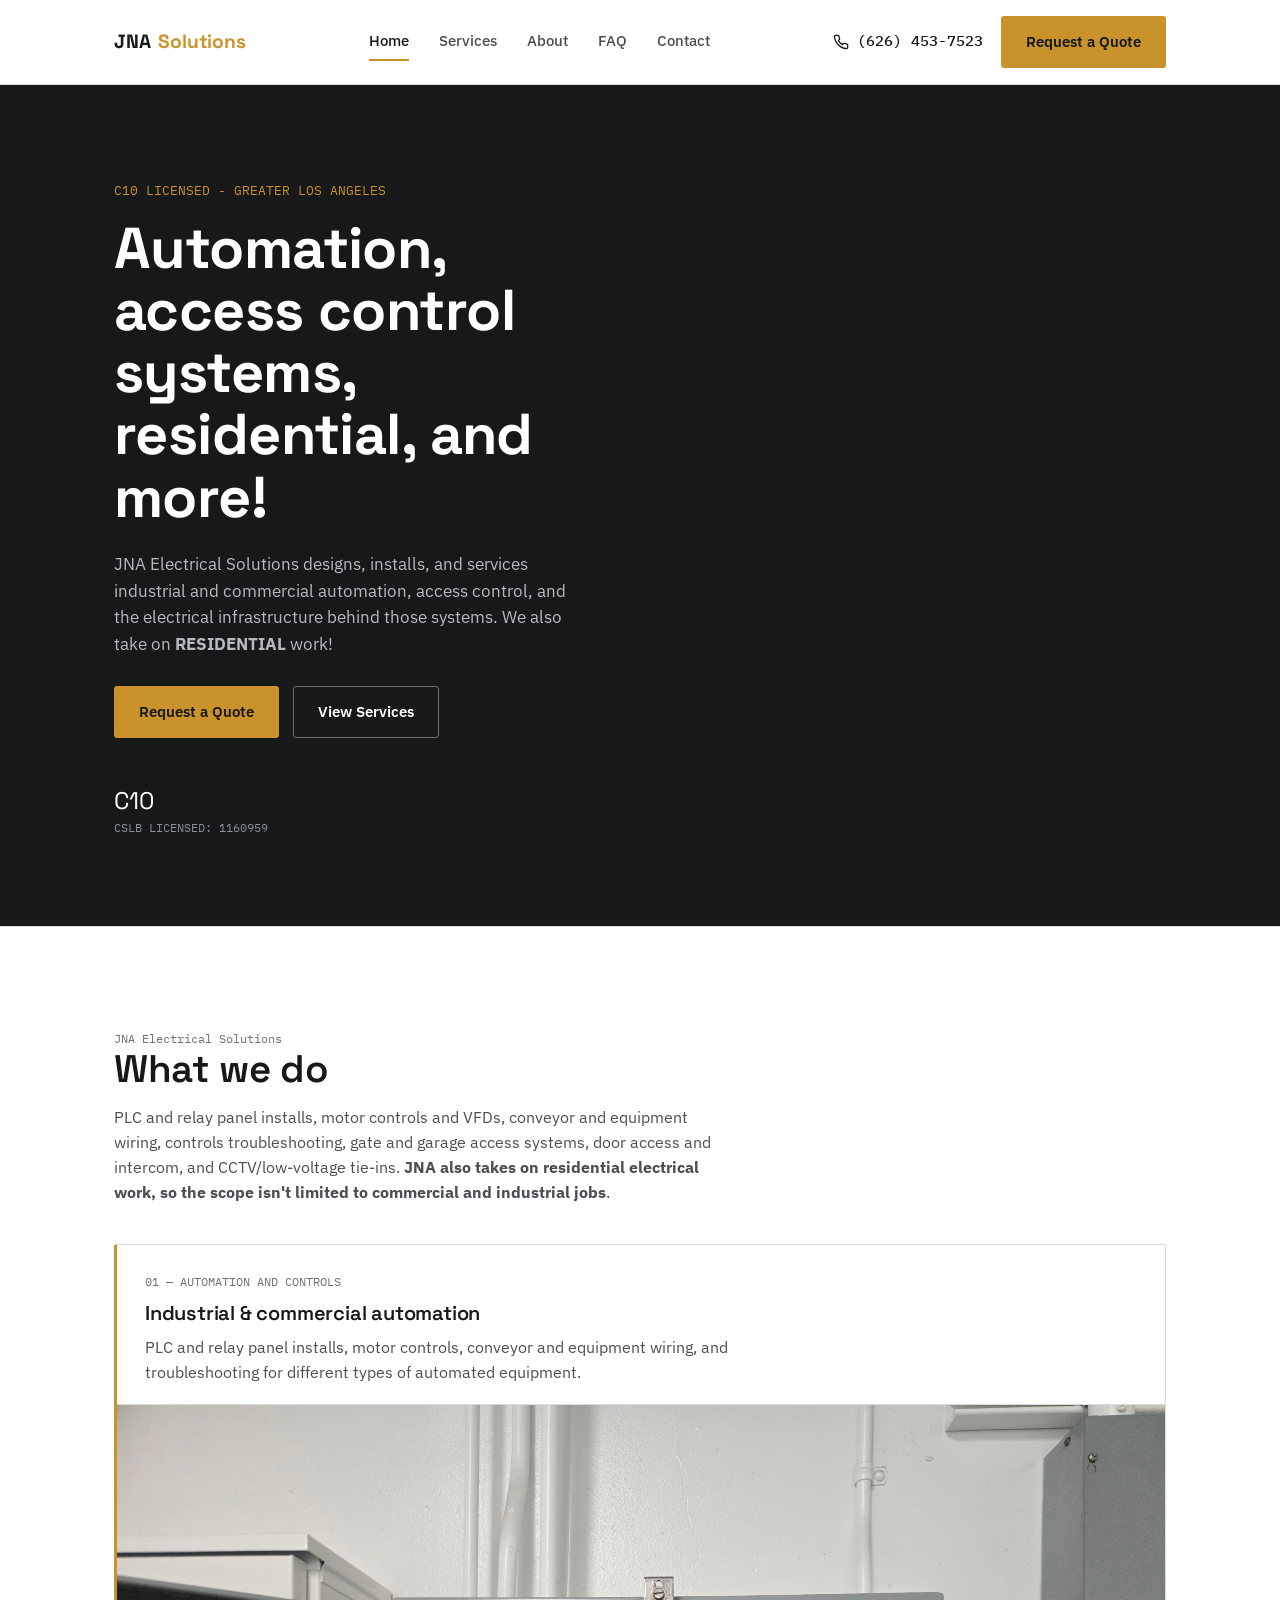
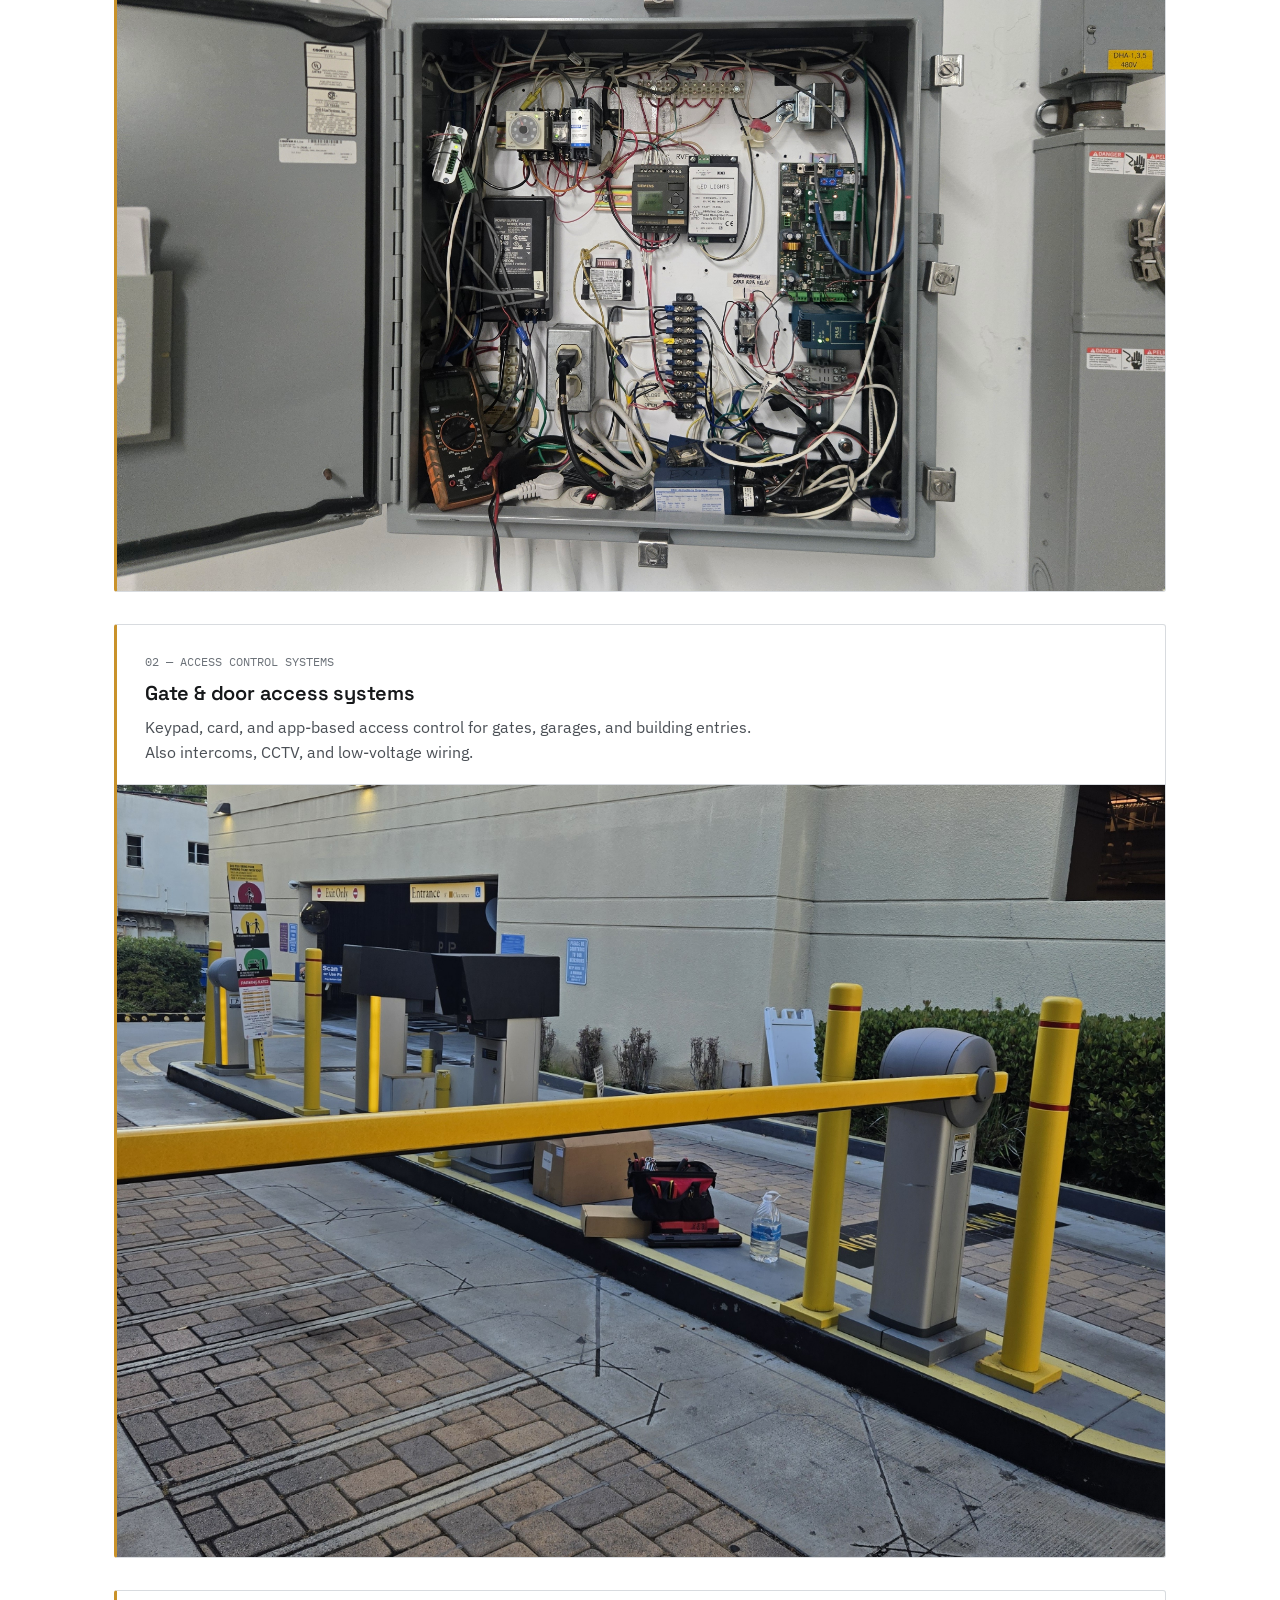
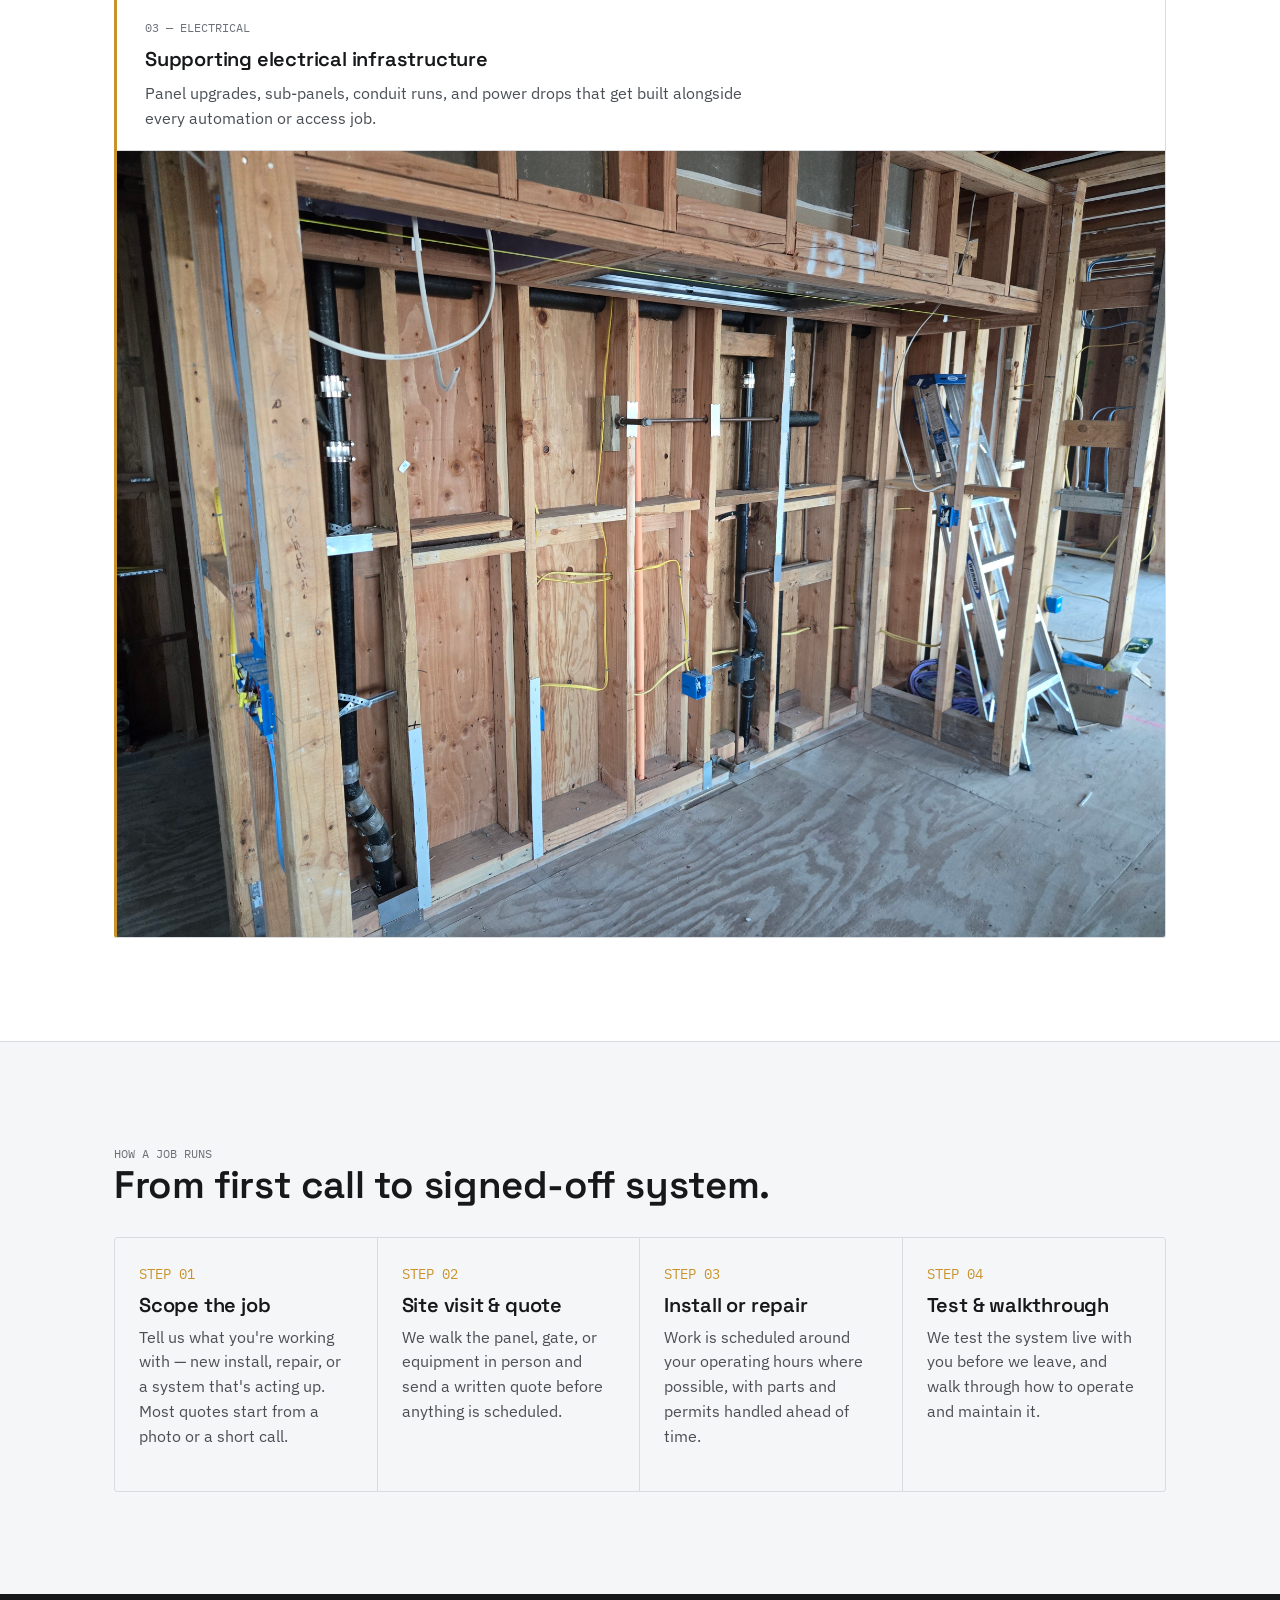
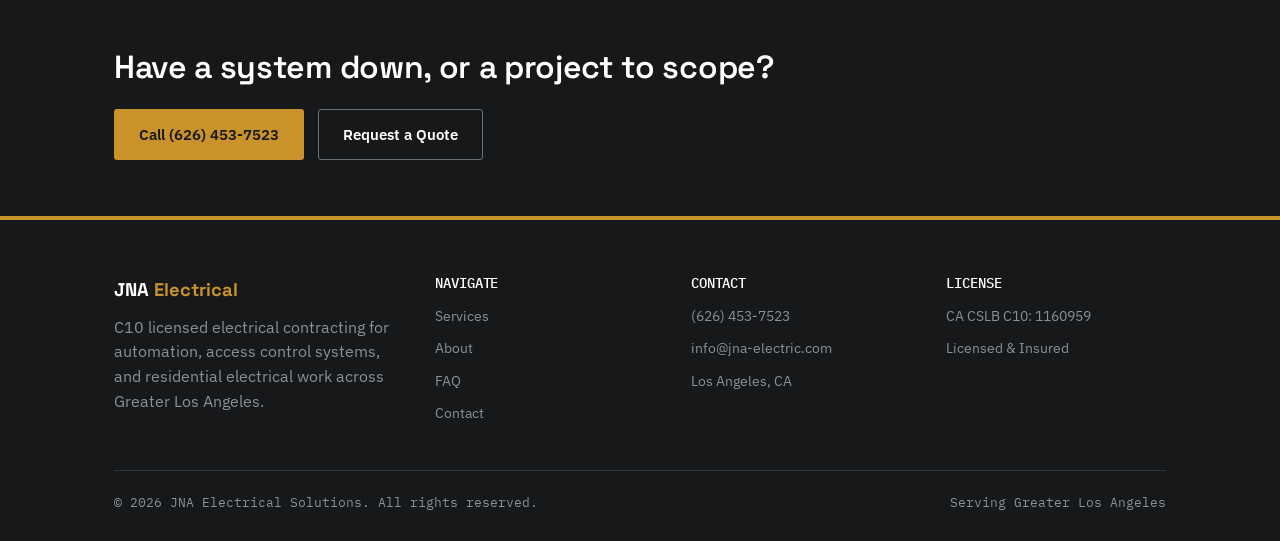
==== index.html @ 3624e0b1 "Update header and hero section text in index.html" ====
<!DOCTYPE html>
<html lang="en">
<head>
<meta charset="UTF-8">
<meta name="viewport" content="width=device-width, initial-scale=1.0">
<title>JNA Electrical Solutions | Industrial &amp; Commercial Automation, Access Control — Los Angeles</title>
<meta name="description" content="J&A Electrical Solutions designs, installs, and maintains industrial automation and access control systems across Greater Los Angeles. C10 licensed. Request a quote today.">
<link rel="preconnect" href="https://fonts.googleapis.com">
<link href="https://fonts.googleapis.com/css2?family=Space+Grotesk:wght@500;600;700&family=IBM+Plex+Sans:wght@400;500;600;700&family=IBM+Plex+Mono:wght@400;500&display=swap" rel="stylesheet">
<link rel="stylesheet" href="css/style.css">
</head>
<body>

<header class="site-header">
  <div class="header-bar">
    <a href="index.html" class="logo">JNA <span>Solutions</span></a>
    <nav class="main-nav" aria-label="Primary">
      <a href="index.html" aria-current="page">Home</a>
      <a href="services.html">Services</a>
      <a href="about.html">About</a>
      <a href="faq.html">FAQ</a>
      <a href="contact.html">Contact</a>
    </nav>
    <div class="header-actions">
      <a class="call-link" href="tel:+16264537523">
        <svg viewBox="0 0 24 24" fill="none" stroke="currentColor" stroke-width="2"><path d="M22 16.92v3a2 2 0 0 1-2.18 2 19.79 19.79 0 0 1-8.63-3.07 19.5 19.5 0 0 1-6-6 19.79 19.79 0 0 1-3.07-8.67A2 2 0 0 1 4.11 2h3a2 2 0 0 1 2 1.72c.127.96.361 1.903.7 2.81a2 2 0 0 1-.45 2.11L8.09 9.91a16 16 0 0 0 6 6l1.27-1.27a2 2 0 0 1 2.11-.45c.907.339 1.85.573 2.81.7A2 2 0 0 1 22 16.92z"/></svg>
        (626) 453-7523
      </a>
      <a href="quote.html" class="btn btn-amber">Request a Quote</a>
      <button class="nav-toggle" aria-label="Toggle menu" aria-expanded="false">
        <svg viewBox="0 0 24 24" fill="none" stroke="currentColor" stroke-width="2"><line x1="3" y1="6" x2="21" y2="6"/><line x1="3" y1="12" x2="21" y2="12"/><line x1="3" y1="18" x2="21" y2="18"/></svg>
      </button>
    </div>
  </div>
</header>

<section class="hero">
  <div class="container">
    <div>
      <div class="hero-eyebrow">C10 LICENSED - GREATER LOS ANGELES</div>
      <h1>Automation, access control systems, residential, and more!</h1>
      <p class="lead">JNA Electrical Solutions designs, installs, and services industrial and commercial automation, access control, and the electrical infrastructure behind those systems. We also take on <strong>RESIDENTIAL</strong> work!</p>
      <div class="hero-actions">
        <a href="quote.html" class="btn btn-amber">Request a Quote</a>
        <a href="services.html" class="btn btn-outline">View Services</a>
      </div>
      <div class="hero-stats">
        <div class="hero-stat">
          <div class="num">C10</div>
          <div class="label">CSLB LICENSED: 1160959</div>
        </div>
      </div>
    <!-- </div>
    <svg class="hero-diagram" viewBox="0 0 480 420" fill="none" xmlns="http://www.w3.org/2000/svg" role="img" aria-label="Schematic diagram of a relay control panel">
      <rect x="40" y="30" width="400" height="360" rx="3" stroke="#4a4f55"/>
      <rect x="70" y="60" width="130" height="90" rx="2" stroke="#c9922a"/>
      <text x="80" y="80" fill="#8a9099" font-family="IBM Plex Mono" font-size="11">RELAY PANEL</text>
      <line x1="70" y1="95" x2="200" y2="95" stroke="#4a4f55"/>
      <circle cx="90" cy="115" r="5" stroke="#8a9099"/>
      <circle cx="120" cy="115" r="5" stroke="#8a9099"/>
      <circle cx="150" cy="115" r="5" stroke="#c9922a"/>
      <circle cx="180" cy="115" r="5" stroke="#8a9099"/>
      <line x1="90" y1="120" x2="90" y2="140" stroke="#4a4f55"/>
      <line x1="120" y1="120" x2="120" y2="140" stroke="#4a4f55"/>
      <line x1="150" y1="120" x2="150" y2="140" stroke="#c9922a"/>
      <line x1="180" y1="120" x2="180" y2="140" stroke="#4a4f55"/>

      <rect x="250" y="60" width="150" height="90" rx="2" stroke="#4a4f55"/>
      <text x="260" y="80" fill="#8a9099" font-family="IBM Plex Mono" font-size="11">ACCESS CTRL</text>
      <rect x="265" y="95" width="34" height="34" rx="2" stroke="#c9922a"/>
      <line x1="282" y1="103" x2="282" y2="117" stroke="#c9922a"/>
      <line x1="274" y1="111" x2="290" y2="111" stroke="#c9922a"/>
      <line x1="310" y1="112" x2="390" y2="112" stroke="#4a4f55"/>
      <circle cx="390" cy="112" r="4" stroke="#8a9099"/>

      <line x1="150" y1="150" x2="150" y2="200" stroke="#4a4f55"/>
      <line x1="325" y1="150" x2="325" y2="200" stroke="#4a4f55"/>
      <line x1="150" y1="200" x2="325" y2="200" stroke="#4a4f55"/>
      <line x1="237" y1="200" x2="237" y2="230" stroke="#4a4f55"/>

      <rect x="150" y="230" width="175" height="120" rx="2" stroke="#4a4f55"/>
      <text x="162" y="252" fill="#8a9099" font-family="IBM Plex Mono" font-size="11">MAIN DISTRIBUTION</text>
      <line x1="162" y1="264" x2="313" y2="264" stroke="#34383d"/>
      <g stroke="#4a4f55">
        <line x1="170" y1="280" x2="170" y2="335"/>
        <line x1="197" y1="280" x2="197" y2="335"/>
        <line x1="224" y1="280" x2="224" y2="335"/>
        <line x1="251" y1="280" x2="251" y2="335"/>
        <line x1="278" y1="280" x2="278" y2="335"/>
        <line x1="305" y1="280" x2="305" y2="335"/>
      </g>
      <circle cx="170" cy="280" r="3" fill="#c9922a" stroke="none"/>
      <circle cx="224" cy="280" r="3" fill="#c9922a" stroke="none"/>
      <circle cx="278" cy="280" r="3" fill="#c9922a" stroke="none"/>
    </svg> -->
  </div>
</section>

<section class="section section-top-rule">
  <div class="container">
    <div class="eyebrow">JNA Electrical Solutions</div>
    <h2>What we do</h2>
    <p style="margin-bottom: 40px;">PLC and relay panel installs, motor controls and VFDs, conveyor and equipment wiring, controls troubleshooting, gate and garage access systems, door access and intercom, and CCTV/low-voltage tie-ins. <strong>JNA also takes on residential electrical work, so the scope isn't limited to commercial and industrial jobs</strong>.</p>
    <div class="grid grid-3-vertical">
      <div class="panel panel-terminal">
        <span class="tag">01 — AUTOMATION AND CONTROLS</span>
        <h3>Industrial &amp; commercial automation</h3>
        <p>PLC and relay panel installs, motor controls, conveyor and equipment wiring, and troubleshooting for different types of automated equipment.</p>
        <div class="panel-media">
          <img src="images/automation.jpg" alt="Relay panel installation for industrial automation">
        </div>
      </div>
      <div class="panel panel-terminal">
        <span class="tag">02 — ACCESS CONTROL SYSTEMS</span>
        <h3>Gate &amp; door access systems</h3>
        <p>Keypad, card, and app-based access control for gates, garages, and building entries. Also intercoms, CCTV, and low-voltage wiring.</p>
        <div class="panel-media">
          <img src="images/access-control.jpg" alt="Gate access control installation">
        </div>
      </div>
      <div class="panel panel-terminal">
        <span class="tag">03 — ELECTRICAL</span>
        <h3>Supporting electrical infrastructure</h3>
        <p>Panel upgrades, sub-panels, conduit runs, and power drops that get built alongside every automation or access job.</p>
        <div class="panel-media">
          <img src="images/electrical.jpg" alt="Electrical circuit and wire installation">
        </div>
      </div>
    </div>
  </div>
</section>

<section class="section section--off section-top-rule">
  <div class="container">
    <div class="eyebrow">HOW A JOB RUNS</div>
    <h2>From first call to signed-off system.</h2>
  </div>
  <div class="container" style="margin-top: 32px;">
    <div class="steps">
      <div class="step">
        <span class="step-num">STEP 01</span>
        <h3>Scope the job</h3>
        <p>Tell us what you're working with — new install, repair, or a system that's acting up. Most quotes start from a photo or a short call.</p>
      </div>
      <div class="step">
        <span class="step-num">STEP 02</span>
        <h3>Site visit &amp; quote</h3>
        <p>We walk the panel, gate, or equipment in person and send a written quote before anything is scheduled.</p>
      </div>
      <div class="step">
        <span class="step-num">STEP 03</span>
        <h3>Install or repair</h3>
        <p>Work is scheduled around your operating hours where possible, with parts and permits handled ahead of time.</p>
      </div>
      <div class="step">
        <span class="step-num">STEP 04</span>
        <h3>Test &amp; walkthrough</h3>
        <p>We test the system live with you before we leave, and walk through how to operate and maintain it.</p>
      </div>
    </div>
  </div>
</section>

<!-- <section class="section section-top-rule">
  <div class="container">
    <div class="eyebrow">FROM CLIENTS</div>
    <h2>What it's like to work with us.</h2>
    <div class="grid grid-3" style="margin-top: 32px;">
      <div class="testimonial">
        <div class="stars">★★★★★</div>
        <blockquote>Our gate motor had been dropping signal for months and two other companies couldn't find it. JNA traced it to a miswired connection in under an hour.</blockquote>
        <cite>— PROPERTY MANAGER, KOREATOWN</cite>
      </div>
      <div class="testimonial">
        <div class="stars">★★★★★</div>
        <blockquote>They rewired our relay panel during a weekend so we didn't lose a single production day. Communicated clearly the whole way through.</blockquote>
        <cite>— FACILITIES LEAD, CULVER CITY</cite>
      </div>
      <div class="testimonial">
        <div class="stars">★★★★★</div>
        <blockquote>Straightforward quote, showed up on time, left the panel labeled better than they found it. That's rarer than it should be.</blockquote>
        <cite>— GENERAL CONTRACTOR, SILVER LAKE</cite>
      </div>
    </div>
  </div>
</section> -->

<section class="cta-band">
  <div class="container">
    <h2>Have a system down, or a project to scope?</h2>
    <div class="actions">
      <a href="tel:+16264537523" class="btn btn-amber">Call (626) 453-7523</a>
      <a href="quote.html" class="btn btn-outline">Request a Quote</a>
    </div>
  </div>
</section>

<footer class="site-footer">
  <div class="container">
    <div class="footer-grid">
      <div>
        <div class="footer-logo">JNA <span>Electrical</span></div>
        <p style="color: var(--gray-400); max-width: 32ch;">C10 licensed electrical contracting for automation, access control systems, and residential electrical work across Greater Los Angeles.</p>
      </div>
      <div>
        <h4>NAVIGATE</h4>
        <ul>
          <li><a href="services.html">Services</a></li>
          <li><a href="about.html">About</a></li>
          <li><a href="faq.html">FAQ</a></li>
          <li><a href="contact.html">Contact</a></li>
        </ul>
      </div>
      <div>
        <h4>CONTACT</h4>
        <ul>
          <li><a href="tel:+16264537523">(626) 453-7523</a></li>
          <li><a href="mailto:info@jna-electric.com">info@jna-electric.com</a></li>
          <li>Los Angeles, CA</li>
        </ul>
      </div>
      <div>
        <h4>LICENSE</h4>
        <ul>
          <li>CA CSLB C10: 1160959</li>
          <li>Licensed &amp; Insured</li>
        </ul>
      </div>
    </div>
    <div class="footer-bottom">
      <span>© 2026 JNA Electrical Solutions. All rights reserved.</span>
      <span>Serving Greater Los Angeles</span>
    </div>
  </div>
</footer>

<div class="mobile-call-bar">
  <a class="call" href="tel:+16264537523">Call Now</a>
  <a class="quote" href="quote.html">Request Quote</a>
</div>

<script src="js/main.js"></script>
</body>
</html>
---- css/style.css ----
/* ============================================================
   J&A Electrical Solutions — Design System
   Concept: "Built like a schematic" — the visual language borrows
   from panel schedules and wiring diagrams: hairline connector
   rules, terminal-style markers, sharp engineered corners.
   Palette is near-monochrome (near-black / charcoal / grays / white)
   with a single restrained amber used only for action + emphasis.
   ============================================================ */

:root {
  /* Color */
  --near-black: #16181a;
  --charcoal: #24272b;
  --gray-800: #34383d;
  --gray-700: #4a4f55;
  --gray-500: #6b7178;
  --gray-400: #8a9099;
  --gray-300: #b6bac0;
  --gray-200: #d8dbdf;
  --gray-100: #eceef0;
  --off-white: #f5f6f7;
  --white: #ffffff;
  --amber: #c9922a;
  --amber-dark: #a97a20;
  --amber-tint: #f4e8d4;

  /* Type */
  --font-head: "Space Grotesk", "Arial Narrow", sans-serif;
  --font-body: "IBM Plex Sans", -apple-system, "Segoe UI", sans-serif;
  --font-mono: "IBM Plex Mono", ui-monospace, monospace;

  /* Layout */
  --max-w: 1180px;
  --gutter: clamp(20px, 5vw, 64px);
  --radius: 3px;
  --border: 1px solid var(--gray-200);
  --border-dark: 1px solid var(--gray-700);
}

* { box-sizing: border-box; }
html { scroll-behavior: smooth; }

body {
  margin: 0;
  font-family: var(--font-body);
  color: var(--near-black);
  background: var(--white);
  line-height: 1.55;
  -webkit-font-smoothing: antialiased;
}

h1, h2, h3, h4 {
  font-family: var(--font-head);
  font-weight: 600;
  line-height: 1.08;
  margin: 0 0 0.4em;
  letter-spacing: -0.01em;
}

h1 { font-size: clamp(2.3rem, 4.6vw, 3.6rem); font-weight: 700; }
h2 { font-size: clamp(1.7rem, 3vw, 2.4rem); }
h3 { font-size: 1.25rem; }

p { margin: 0 0 1em; color: var(--gray-700); max-width: 62ch; }

a { color: inherit; text-decoration: none; }

.container {
  max-width: var(--max-w);
  margin: 0 auto;
  padding: 0 var(--gutter);
}

img, svg { max-width: 100%; display: block; }

:focus-visible {
  outline: 2px solid var(--amber);
  outline-offset: 2px;
}

@media (prefers-reduced-motion: reduce) {
  * { animation: none !important; transition: none !important; }
  html { scroll-behavior: auto; }
}

/* ---------- Utility ---------- */
.eyebrow {
  font-family: var(--font-mono);
  font-size: 0.78rem;
  color: var(--gray-500);
}

.section {
  padding: clamp(56px, 8vw, 104px) 0;
}
.section--dark {
  background: var(--near-black);
  color: var(--gray-200);
}
.section--dark h2, .section--dark h3 { color: var(--white); }
.section--dark p { color: var(--gray-300); }
.section--off {
  background: var(--off-white);
}
.section-top-rule {
  border-top: var(--border);
}
.section--dark.section-top-rule { border-top: var(--border-dark); }

.grid {
  display: grid;
  gap: 32px;
}
.grid-2 { grid-template-columns: repeat(2, 1fr); }
.grid-3 { grid-template-columns: repeat(3, 1fr); }
.grid-3-Vertical { grid-template-columns: repeat(1, 3fr); }
.grid-4 { grid-template-columns: repeat(4, 1fr); }
@media (max-width: 900px) {
  .grid-2, .grid-3, .grid-4 { grid-template-columns: 1fr; }
}

.panel {
  overflow: hidden; /* add this so the image respects the rounded corners */
}

.panel-media {
  margin: 20px -28px -28px; /* pulls image out to the card's edges */
}
.panel-media img {
  width: 100%;
  height: 95%;
  object-fit: cover;
  display: block;
  border-top: var(--border);
}

/* ---------- Buttons ---------- */
.btn {
  display: inline-flex;
  align-items: center;
  gap: 8px;
  font-family: var(--font-body);
  font-weight: 600;
  font-size: 0.95rem;
  padding: 13px 24px;
  border-radius: var(--radius);
  border: 1px solid transparent;
  cursor: pointer;
  transition: background-color 0.15s ease, border-color 0.15s ease, color 0.15s ease;
}
.btn-amber {
  background: var(--amber);
  color: var(--near-black);
}
.btn-amber:hover { background: var(--amber-dark); }
.btn-outline {
  background: transparent;
  border-color: var(--gray-400);
  color: var(--near-black);
}
.btn-outline:hover { border-color: var(--near-black); }
.section--dark .btn-outline,
.hero .btn-outline,
.cta-band .btn-outline {
  border-color: var(--gray-500);
  color: var(--white);
}
.section--dark .btn-outline:hover,
.hero .btn-outline:hover,
.cta-band .btn-outline:hover { border-color: var(--white); }
.btn-block { width: 100%; justify-content: center; }

/* ---------- Header ---------- */
.site-header {
  position: sticky;
  top: 0;
  z-index: 40;
  background: var(--white);
  border-bottom: var(--border);
}
.header-bar {
  display: flex;
  align-items: center;
  justify-content: space-between;
  padding: 16px var(--gutter);
  max-width: var(--max-w);
  margin: 0 auto;
  gap: 24px;
}
.logo {
  font-family: var(--font-head);
  font-weight: 700;
  font-size: 1.2rem;
  letter-spacing: -0.01em;
  display: flex;
  align-items: baseline;
  gap: 8px;
  white-space: nowrap;
}
.logo span {
  color: var(--amber);
}
.main-nav {
  display: flex;
  align-items: center;
  gap: 30px;
}
.main-nav a {
  font-size: 0.95rem;
  font-weight: 500;
  color: var(--gray-700);
  padding: 6px 0;
  border-bottom: 2px solid transparent;
}
.main-nav a:hover, .main-nav a[aria-current="page"] {
  color: var(--near-black);
  border-bottom-color: var(--amber);
}
.header-actions {
  display: flex;
  align-items: center;
  gap: 18px;
}
.call-link {
  display: flex;
  align-items: center;
  gap: 8px;
  font-family: var(--font-mono);
  font-size: 0.92rem;
  font-weight: 500;
  color: var(--near-black);
}
.call-link svg { width: 16px; height: 16px; flex-shrink: 0; }
.nav-toggle {
  display: none;
  background: none;
  border: 1px solid var(--gray-300);
  border-radius: var(--radius);
  padding: 8px 10px;
  cursor: pointer;
}
.nav-toggle svg { width: 20px; height: 20px; }

@media (max-width: 860px) {
  .main-nav {
    position: fixed;
    inset: 65px 0 0 0;
    background: var(--white);
    flex-direction: column;
    align-items: flex-start;
    padding: 24px var(--gutter);
    gap: 4px;
    transform: translateY(-8px);
    opacity: 0;
    pointer-events: none;
    transition: opacity 0.15s ease, transform 0.15s ease;
    border-top: var(--border);
  }
  .main-nav.is-open {
    opacity: 1;
    transform: translateY(0);
    pointer-events: auto;
  }
  .main-nav a { width: 100%; padding: 12px 0; border-bottom: 1px solid var(--gray-100); }
  .nav-toggle { display: inline-flex; }
  /* Header call link + quote button are redundant with the sticky mobile
     call bar, and crowd the header at narrow widths — hide in favor of it. */
  .header-actions .call-link,
  .header-actions .btn-amber { display: none; }
}

/* ---------- Hero ---------- */
.hero {
  padding: clamp(48px, 8vw, 96px) 0 clamp(56px, 7vw, 88px);
  background: var(--near-black);
  color: var(--white);
  overflow: hidden;
}
.hero .container {
  display: grid;
  grid-template-columns: 1.05fr 0.95fr;
  gap: 48px;
  align-items: center;
}
@media (max-width: 900px) {
  .hero .container { grid-template-columns: 1fr; }
}
.hero-eyebrow {
  font-family: var(--font-mono);
  color: var(--amber);
  font-size: 0.82rem;
  margin-bottom: 16px;
}
.hero h1 { color: var(--white); }
.hero p.lead {
  color: var(--gray-300);
  font-size: 1.08rem;
  max-width: 46ch;
}
.hero-actions {
  display: flex;
  gap: 14px;
  flex-wrap: wrap;
  margin-top: 28px;
}
.hero-stats {
  display: flex;
  gap: 28px;
  margin-top: 44px;
  flex-wrap: wrap;
}
.hero-stat .num {
  font-family: var(--font-head);
  font-size: 1.5rem;
  color: var(--white);
}
.hero-stat .label {
  font-family: var(--font-mono);
  font-size: 0.76rem;
  color: var(--gray-400);
}
.hero-diagram { width: 100%; height: auto; }

/* ---------- Panels / cards (sharp, hairline, no shadow) ---------- */
.panel {
  border: var(--border);
  border-radius: var(--radius);
  padding: 28px;
  background: var(--white);
}
.panel-terminal {
  border-left: 3px solid var(--amber);
}
.section--dark .panel {
  border-color: var(--gray-700);
  background: var(--charcoal);
}
.panel h3 { margin-bottom: 10px; }
.panel .tag {
  font-family: var(--font-mono);
  font-size: 0.72rem;
  color: var(--gray-500);
  display: block;
  margin-bottom: 12px;
}

/* ---------- Breadcrumb / page header for interior pages ---------- */
.page-head {
  background: var(--off-white);
  border-bottom: var(--border);
  padding: 44px 0;
}
.page-head .eyebrow { margin-bottom: 10px; }
.page-head p { max-width: 60ch; }

/* ---------- Process / steps (legitimate sequence use of numbering) ---------- */
.steps {
  display: grid;
  grid-template-columns: repeat(4, 1fr);
  gap: 0;
  border: var(--border);
  border-radius: var(--radius);
  overflow: hidden;
}
.step {
  padding: 26px 24px;
  border-right: var(--border);
}
.step:last-child { border-right: none; }
.step .step-num {
  font-family: var(--font-mono);
  color: var(--amber);
  font-size: 0.85rem;
  display: block;
  margin-bottom: 10px;
}
@media (max-width: 900px) {
  .steps { grid-template-columns: 1fr; }
  .step { border-right: none; border-bottom: var(--border); }
  .step:last-child { border-bottom: none; }
}

/* ---------- Testimonials ---------- */
.testimonial {
  border: var(--border);
  border-radius: var(--radius);
  padding: 26px;
  background: var(--white);
  display: flex;
  flex-direction: column;
  height: 100%;
}
.testimonial blockquote {
  margin: 0 0 18px;
  font-size: 1.02rem;
  color: var(--near-black);
}
.testimonial cite {
  font-style: normal;
  font-family: var(--font-mono);
  font-size: 0.8rem;
  color: var(--gray-500);
  margin-top: auto;
}
.stars { color: var(--amber); letter-spacing: 2px; margin-bottom: 12px; font-size: 0.9rem; }

/* ---------- Form ---------- */
.form-panel {
  border: var(--border);
  border-radius: var(--radius);
  padding: clamp(24px, 4vw, 40px);
  background: var(--off-white);
}
.form-row {
  display: grid;
  grid-template-columns: 1fr 1fr;
  gap: 18px;
}
@media (max-width: 640px) {
  .form-row { grid-template-columns: 1fr; }
}
.field { margin-bottom: 18px; }
.field label {
  display: block;
  font-size: 0.85rem;
  font-weight: 600;
  margin-bottom: 6px;
  color: var(--near-black);
}
.field .hint {
  font-family: var(--font-mono);
  font-size: 0.72rem;
  color: var(--gray-500);
  margin-top: 4px;
}
.field input,
.field select,
.field textarea {
  width: 100%;
  font-family: var(--font-body);
  font-size: 0.95rem;
  padding: 11px 12px;
  border: 1px solid var(--gray-300);
  border-radius: var(--radius);
  background: var(--white);
  color: var(--near-black);
}
.field input:focus,
.field select:focus,
.field textarea:focus {
  border-color: var(--amber);
  outline: none;
  box-shadow: 0 0 0 3px var(--amber-tint);
}
fieldset {
  border: 1px solid var(--gray-300);
  border-radius: var(--radius);
  padding: 14px 16px 6px;
  margin: 0 0 18px;
}
fieldset legend {
  font-size: 0.85rem;
  font-weight: 600;
  padding: 0 6px;
}
.radio-row { display: flex; gap: 20px; flex-wrap: wrap; padding-bottom: 10px; }
.radio-row label {
  display: flex;
  align-items: center;
  gap: 7px;
  font-size: 0.9rem;
  font-weight: 400;
  color: var(--gray-700);
}
.radio-row input { width: auto; }
.urgency-note {
  display: none;
  margin-top: -6px;
  margin-bottom: 18px;
  padding: 10px 14px;
  border-left: 3px solid var(--amber);
  background: var(--amber-tint);
  font-size: 0.85rem;
  color: var(--gray-800);
}
.urgency-note.is-visible { display: block; }
.form-success {
  display: none;
  border: 1px solid var(--amber);
  background: var(--amber-tint);
  border-radius: var(--radius);
  padding: 22px;
  text-align: left;
}
.form-success.is-visible { display: block; }
.form-success h3 { margin-bottom: 6px; }

/* ---------- Map / service area ---------- */
.map-frame {
  border: var(--border);
  border-radius: var(--radius);
  overflow: hidden;
  height: 100%;
  min-height: 360px;
}
.map-frame iframe { width: 100%; height: 100%; min-height: 360px; border: 0; display: block; }
.area-list {
  columns: 2;
  column-gap: 24px;
  font-family: var(--font-mono);
  font-size: 0.86rem;
  color: var(--gray-600, var(--gray-700));
}
.area-list li { margin-bottom: 8px; break-inside: avoid; }

/* ---------- FAQ accordion ---------- */
.faq-item {
  border-bottom: var(--border);
}
.faq-item summary {
  cursor: pointer;
  list-style: none;
  padding: 20px 0;
  font-family: var(--font-head);
  font-weight: 600;
  font-size: 1.05rem;
  display: flex;
  justify-content: space-between;
  align-items: center;
  gap: 16px;
}
.faq-item summary::-webkit-details-marker { display: none; }
.faq-item summary .icon {
  flex-shrink: 0;
  width: 22px;
  height: 22px;
  border: 1px solid var(--gray-400);
  border-radius: 50%;
  display: flex;
  align-items: center;
  justify-content: center;
  font-family: var(--font-mono);
  font-size: 1rem;
  color: var(--gray-600, var(--gray-700));
}
.faq-item[open] summary .icon { background: var(--amber); border-color: var(--amber); color: var(--near-black); }
.faq-item[open] summary .icon::before { content: "\2212"; }
.faq-item summary .icon::before { content: "\002B"; }
.faq-item p { padding-bottom: 20px; }

/* ---------- CTA band ---------- */
.cta-band {
  background: var(--near-black);
  color: var(--white);
  padding: 56px 0;
}
.cta-band .container {
  display: flex;
  justify-content: space-between;
  align-items: center;
  gap: 24px;
  flex-wrap: wrap;
}
.cta-band h2 { margin: 0; color: var(--white); font-size: clamp(1.5rem, 3vw, 2rem); }
.cta-band .actions { display: flex; gap: 14px; flex-wrap: wrap; }

/* ---------- Footer ---------- */
.site-footer {
  background: var(--near-black);
  color: var(--gray-400);
  padding: 56px 0 28px;
  border-top: 4px solid var(--amber);
}
.footer-grid {
  display: grid;
  grid-template-columns: 1.3fr 1fr 1fr 1fr;
  gap: 36px;
  padding-bottom: 36px;
  border-bottom: 1px solid var(--gray-800);
}
@media (max-width: 800px) {
  .footer-grid { grid-template-columns: 1fr 1fr; }
}
.footer-grid h4 {
  color: var(--white);
  font-size: 0.85rem;
  font-family: var(--font-mono);
  font-weight: 500;
  margin-bottom: 14px;
}
.footer-grid ul { list-style: none; margin: 0; padding: 0; }
.footer-grid li { margin-bottom: 10px; font-size: 0.9rem; }
.footer-grid a:hover { color: var(--white); }
.footer-logo {
  font-family: var(--font-head);
  font-weight: 700;
  color: var(--white);
  font-size: 1.15rem;
  margin-bottom: 10px;
}
.footer-logo span { color: var(--amber); }
.footer-bottom {
  padding-top: 22px;
  display: flex;
  justify-content: space-between;
  flex-wrap: wrap;
  gap: 10px;
  font-size: 0.8rem;
  font-family: var(--font-mono);
}

/* ---------- Click-to-call sticky mobile bar ---------- */
.mobile-call-bar {
  display: none;
}
@media (max-width: 640px) {
  .mobile-call-bar {
    display: flex;
    position: fixed;
    bottom: 0; left: 0; right: 0;
    z-index: 50;
    background: var(--near-black);
    border-top: 1px solid var(--gray-700);
  }
  .mobile-call-bar a {
    flex: 1;
    text-align: center;
    padding: 14px 10px;
    font-weight: 600;
    font-size: 0.92rem;
    display: flex;
    align-items: center;
    justify-content: center;
    gap: 8px;
  }
  .mobile-call-bar a.call { color: var(--near-black); background: var(--amber); }
  .mobile-call-bar a.quote { color: var(--white); border-left: 1px solid var(--gray-700); }
  body { padding-bottom: 58px; }
}

/* ---------- Misc content pages ---------- */
.split { display: grid; grid-template-columns: 1fr 1fr; gap: 56px; align-items: center; }
@media (max-width: 900px) { .split { grid-template-columns: 1fr; } }
.kicker-rule {
  border: none;
  border-top: var(--border);
  margin: 0 0 40px;
}
.badge-row { display: flex; gap: 12px; flex-wrap: wrap; margin-top: 20px; }
.badge {
  font-family: var(--font-mono);
  font-size: 0.76rem;
  border: 1px solid var(--gray-300);
  border-radius: var(--radius);
  padding: 6px 10px;
  color: var(--gray-700);
}
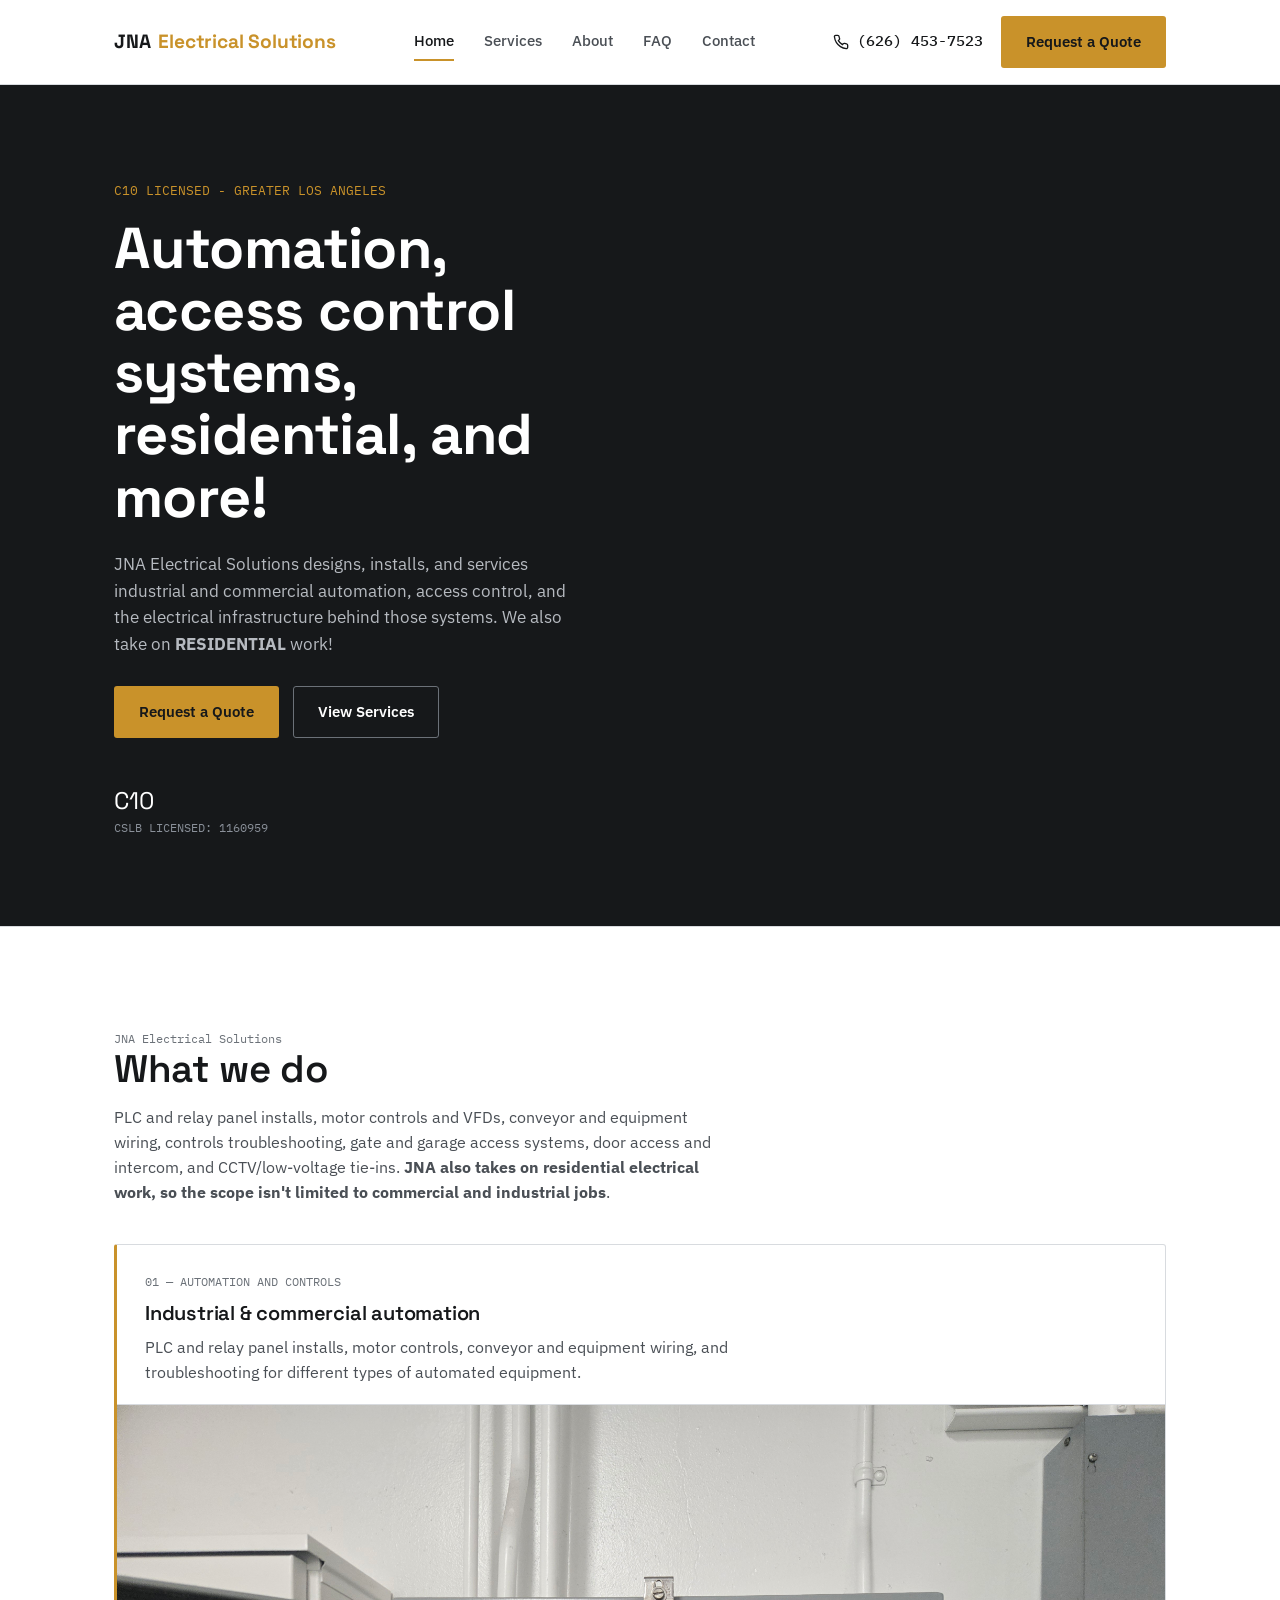
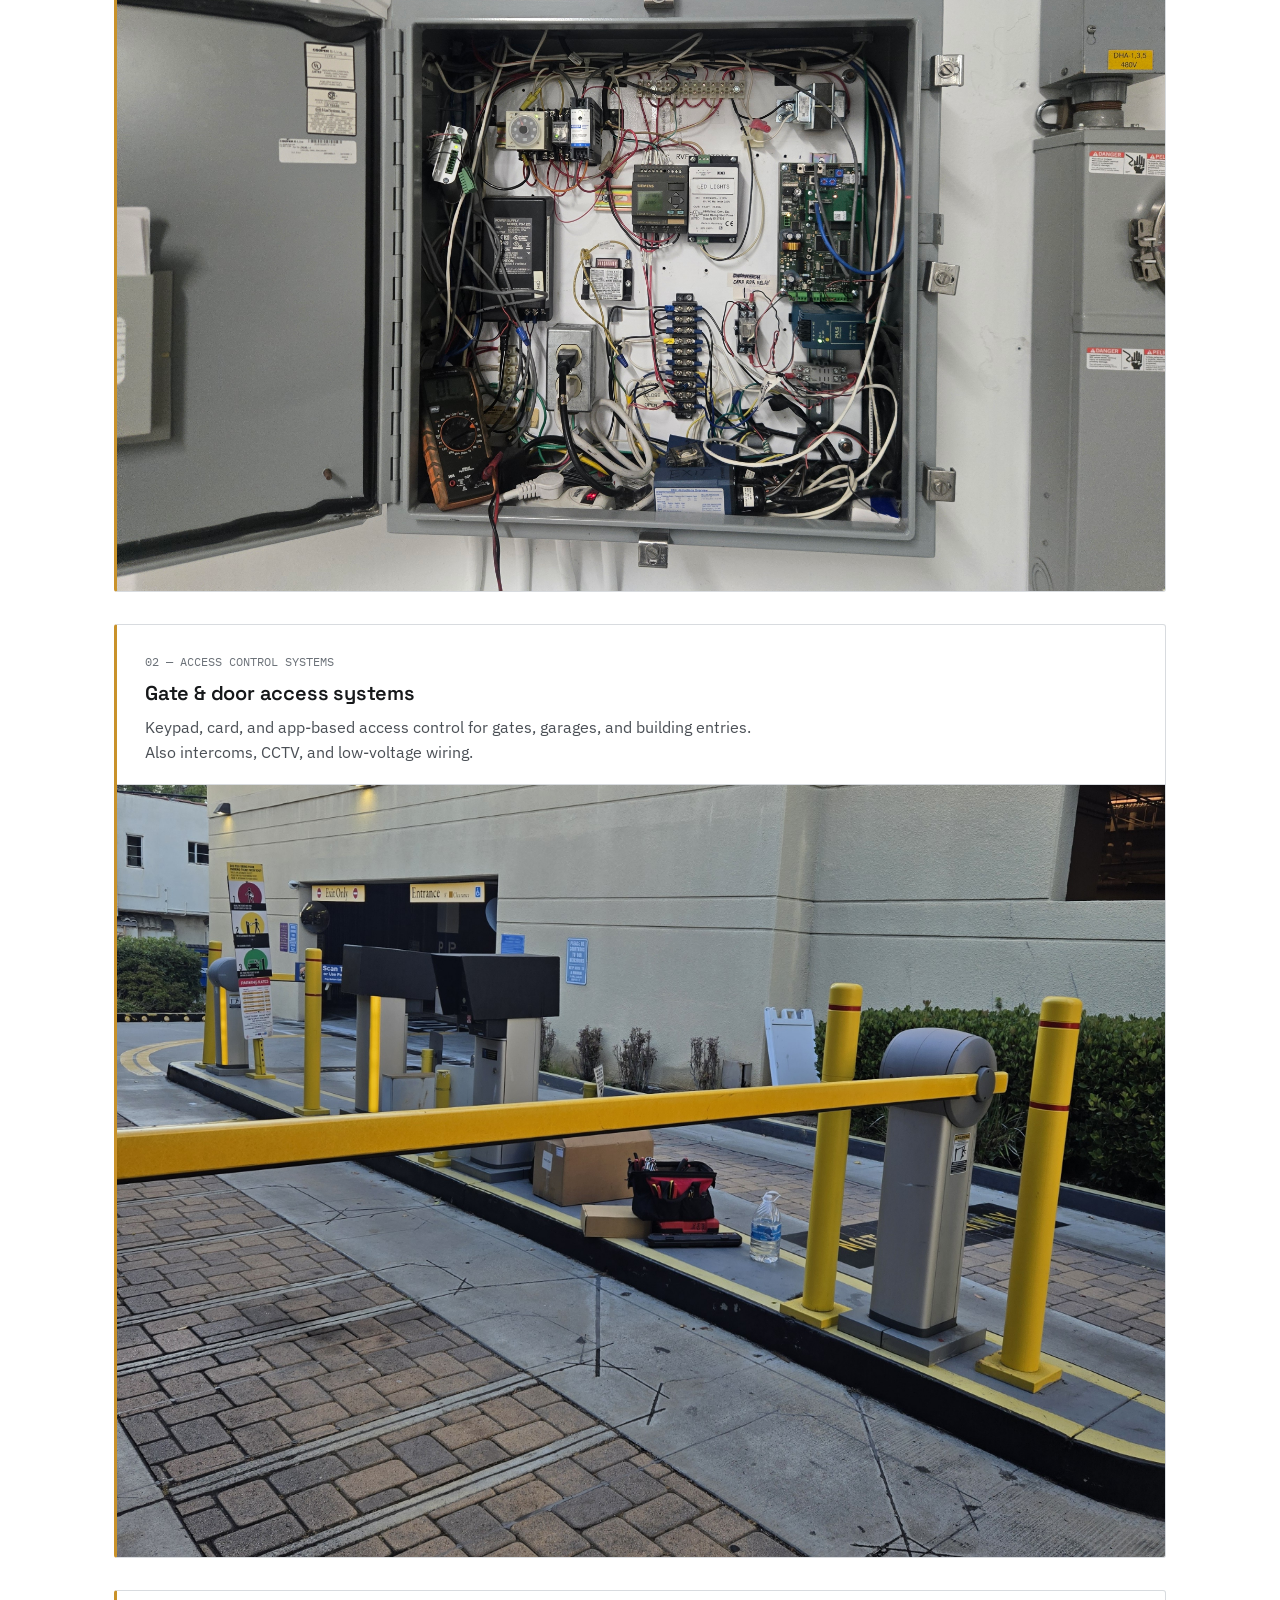
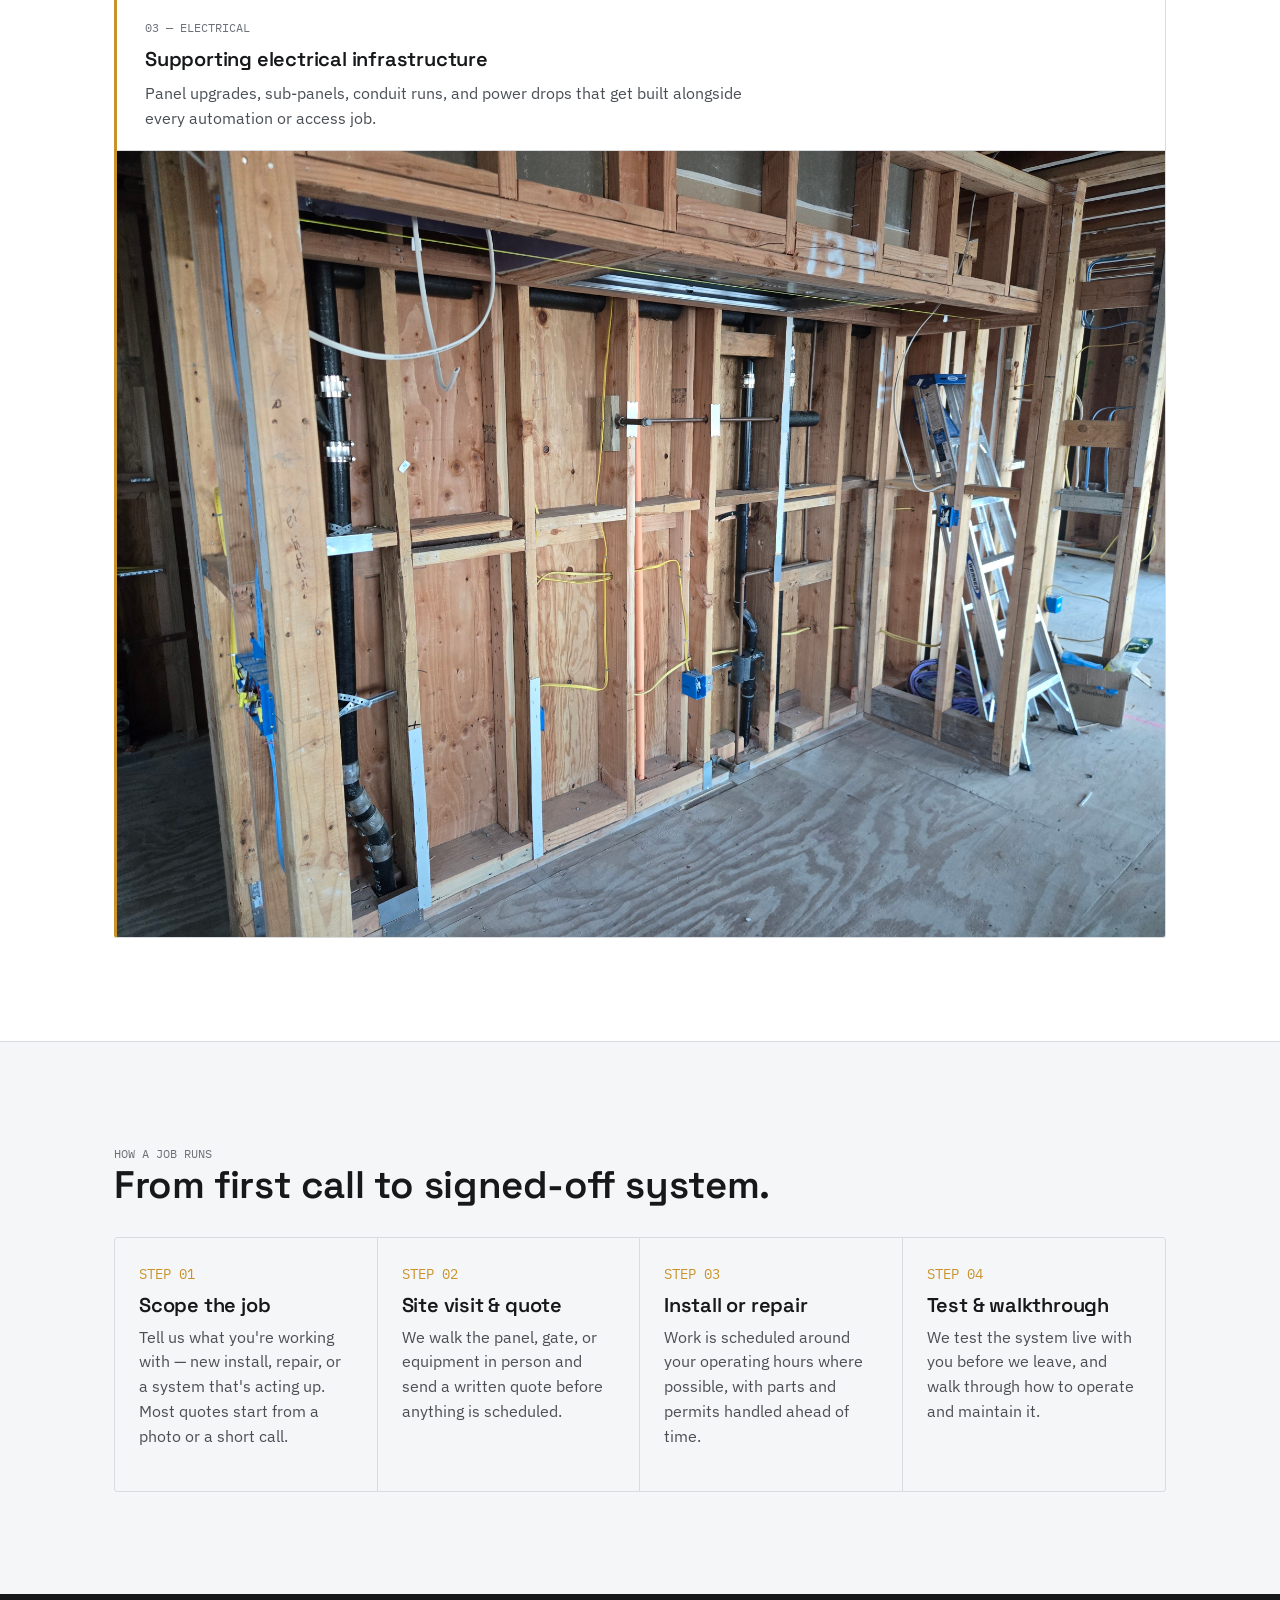
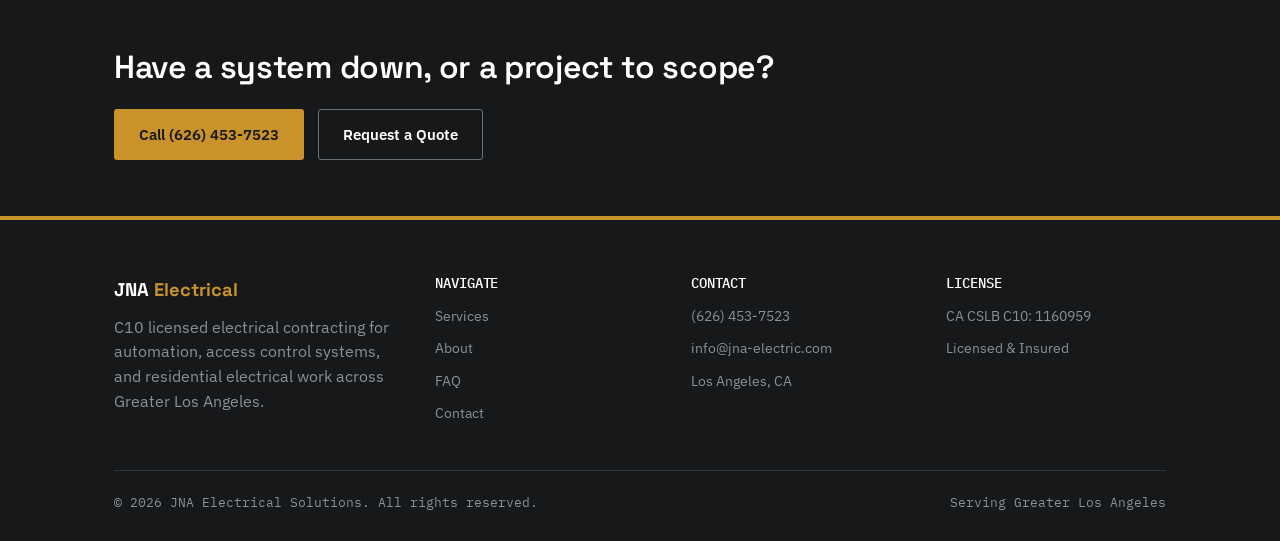
==== commit 701c430b: "Update company name in index.html" ====
--- a/index.html
+++ b/index.html
@@ -4,7 +4,7 @@
 <meta charset="UTF-8">
 <meta name="viewport" content="width=device-width, initial-scale=1.0">
 <title>JNA Electrical Solutions | Industrial &amp; Commercial Automation, Access Control — Los Angeles</title>
-<meta name="description" content="J&A Electrical Solutions designs, installs, and maintains industrial automation and access control systems across Greater Los Angeles. C10 licensed. Request a quote today.">
+<meta name="description" content="JNA Electrical Solutions designs, installs, and maintains industrial automation and access control systems across Greater Los Angeles. C10 licensed. Request a quote today.">
 <link rel="preconnect" href="https://fonts.googleapis.com">
 <link href="https://fonts.googleapis.com/css2?family=Space+Grotesk:wght@500;600;700&family=IBM+Plex+Sans:wght@400;500;600;700&family=IBM+Plex+Mono:wght@400;500&display=swap" rel="stylesheet">
 <link rel="stylesheet" href="css/style.css">
@@ -13,7 +13,7 @@
 
 <header class="site-header">
   <div class="header-bar">
-    <a href="index.html" class="logo">JNA <span>Solutions</span></a>
+    <a href="index.html" class="logo">JNA <span>Electrical Solutions</span></a>
     <nav class="main-nav" aria-label="Primary">
       <a href="index.html" aria-current="page">Home</a>
       <a href="services.html">Services</a>
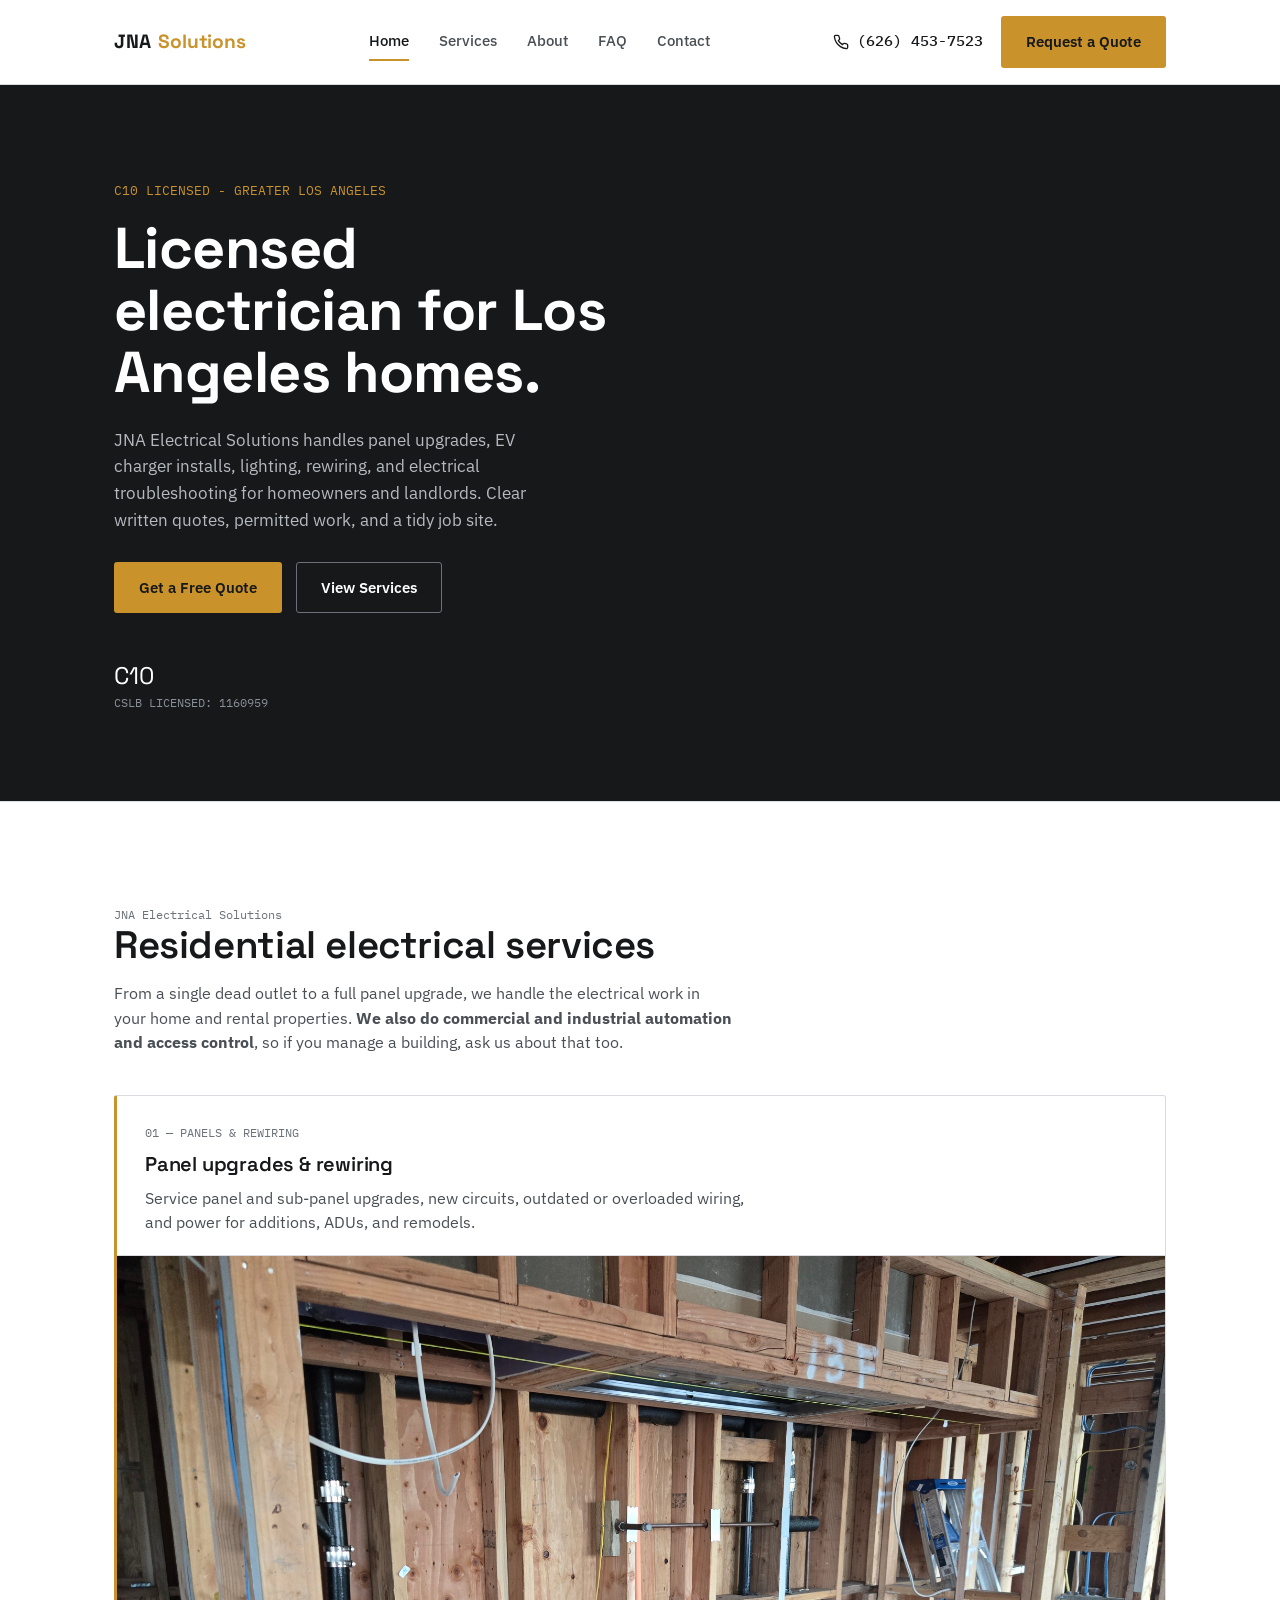
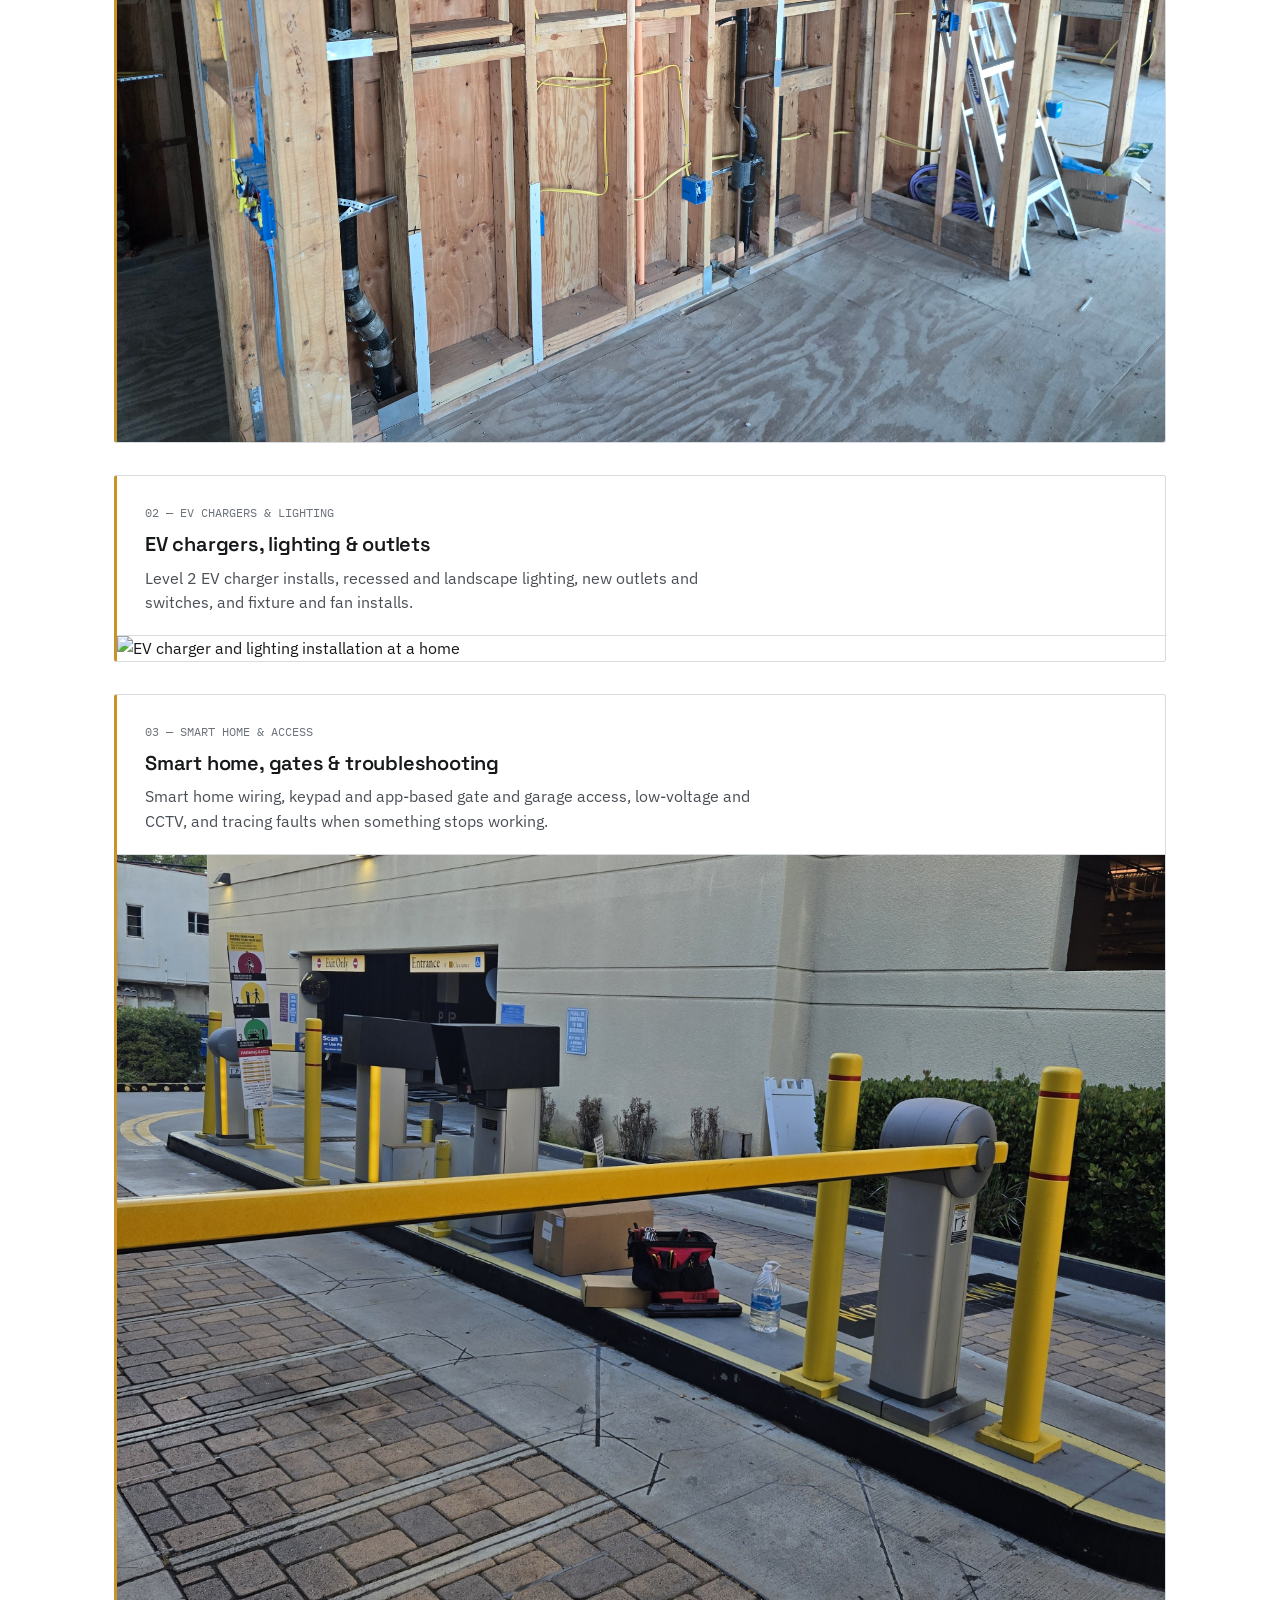
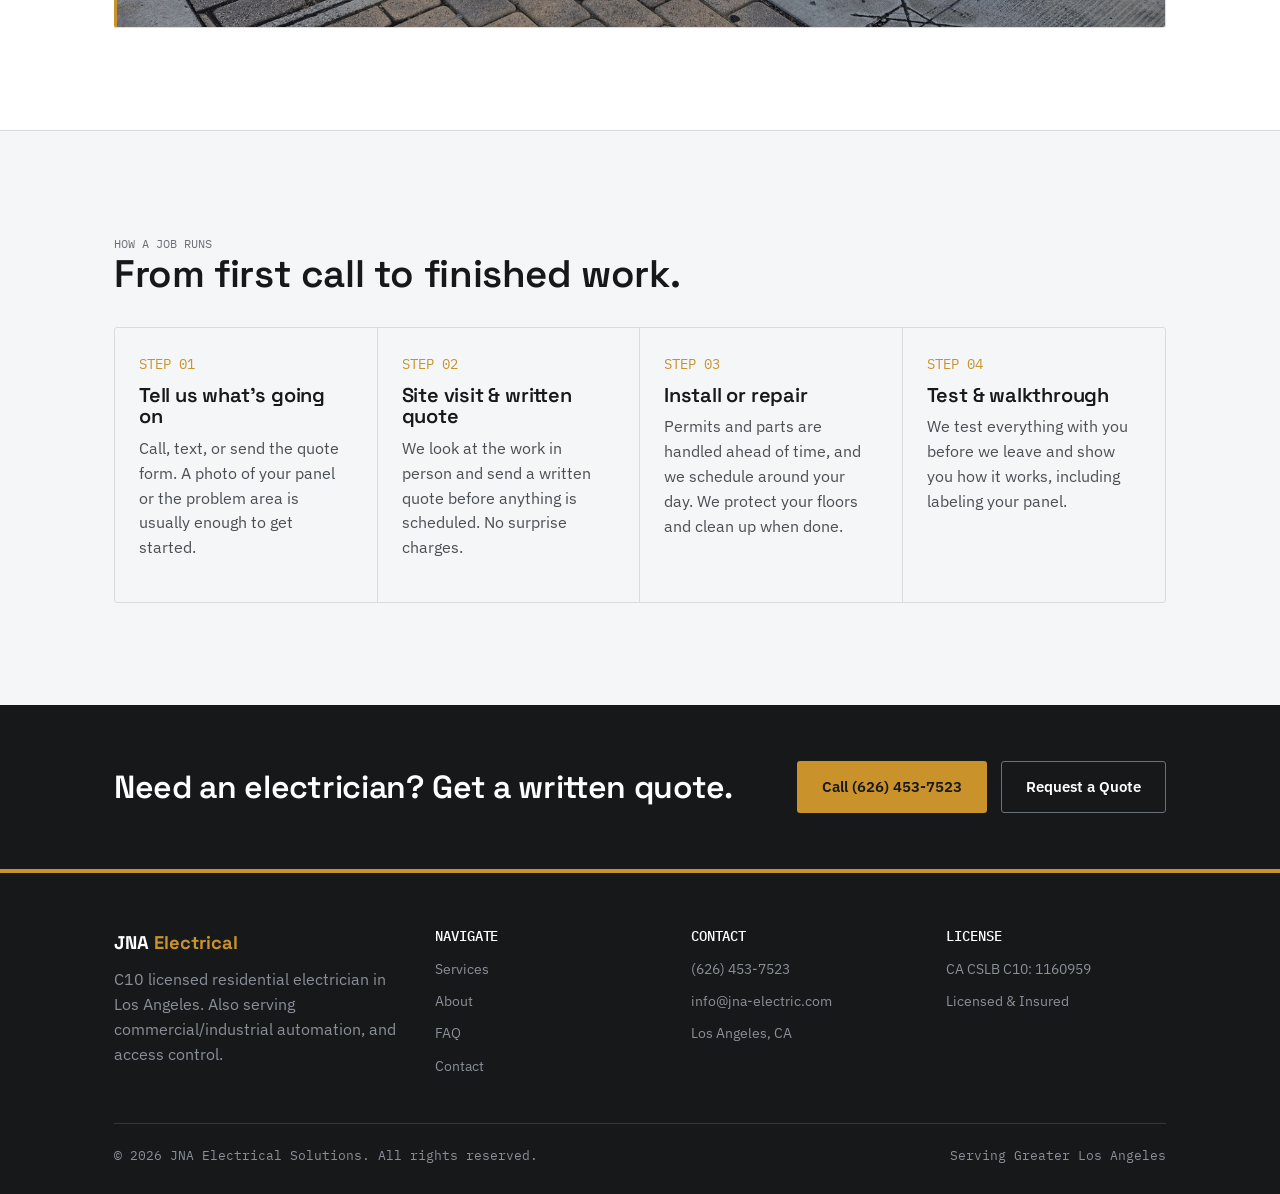
==== commit 2bc9d0d8: "Revise index.html for SEO and content updates Updated the title and meta description for better SEO." ====
--- a/index.html
+++ b/index.html
@@ -3,17 +3,31 @@
 <head>
 <meta charset="UTF-8">
 <meta name="viewport" content="width=device-width, initial-scale=1.0">
-<title>JNA Electrical Solutions | Industrial &amp; Commercial Automation, Access Control — Los Angeles</title>
-<meta name="description" content="JNA Electrical Solutions designs, installs, and maintains industrial automation and access control systems across Greater Los Angeles. C10 licensed. Request a quote today.">
+<title>JNA Electrical Solutions | Licensed Residential Electrician in Los Angeles</title>
+<meta name="description" content="Licensed C10 electrician serving Echo Park, Silver Lake, Los Feliz and Greater Los Angeles. Panel upgrades, EV chargers, lighting, rewiring and troubleshooting. Request a free quote.">
+<link rel="canonical" href="https://jna-electric.com/">
 <link rel="preconnect" href="https://fonts.googleapis.com">
 <link href="https://fonts.googleapis.com/css2?family=Space+Grotesk:wght@500;600;700&family=IBM+Plex+Sans:wght@400;500;600;700&family=IBM+Plex+Mono:wght@400;500&display=swap" rel="stylesheet">
 <link rel="stylesheet" href="css/style.css">
+<script type="application/ld+json">
+{
+  "@context": "https://schema.org",
+  "@type": "Electrician",
+  "name": "JNA Electrical Solutions",
+  "url": "https://jna-electric.com/",
+  "telephone": "+1-626-453-7523",
+  "email": "info@jna-electric.com",
+  "address": { "@type": "PostalAddress", "addressLocality": "Los Angeles", "addressRegion": "CA", "addressCountry": "US" },
+  "areaServed": ["Echo Park", "Silver Lake", "Los Feliz", "Highland Park", "Koreatown", "Culver City", "Los Angeles"],
+  "description": "Licensed C10 electrical contractor for residential electrical work in Los Angeles."
+}
+</script>
 </head>
 <body>
 
 <header class="site-header">
   <div class="header-bar">
-    <a href="index.html" class="logo">JNA <span>Electrical Solutions</span></a>
+    <a href="index.html" class="logo">JNA <span>Solutions</span></a>
     <nav class="main-nav" aria-label="Primary">
       <a href="index.html" aria-current="page">Home</a>
       <a href="services.html">Services</a>
@@ -38,10 +52,10 @@
   <div class="container">
     <div>
       <div class="hero-eyebrow">C10 LICENSED - GREATER LOS ANGELES</div>
-      <h1>Automation, access control systems, residential, and more!</h1>
-      <p class="lead">JNA Electrical Solutions designs, installs, and services industrial and commercial automation, access control, and the electrical infrastructure behind those systems. We also take on <strong>RESIDENTIAL</strong> work!</p>
+      <h1>Licensed electrician for Los Angeles homes.</h1>
+      <p class="lead">JNA Electrical Solutions handles panel upgrades, EV charger installs, lighting, rewiring, and electrical troubleshooting for homeowners and landlords. Clear written quotes, permitted work, and a tidy job site.</p>
       <div class="hero-actions">
-        <a href="quote.html" class="btn btn-amber">Request a Quote</a>
+        <a href="quote.html" class="btn btn-amber">Get a Free Quote</a>
         <a href="services.html" class="btn btn-outline">View Services</a>
       </div>
       <div class="hero-stats">
@@ -50,80 +64,38 @@
           <div class="label">CSLB LICENSED: 1160959</div>
         </div>
       </div>
-    <!-- </div>
-    <svg class="hero-diagram" viewBox="0 0 480 420" fill="none" xmlns="http://www.w3.org/2000/svg" role="img" aria-label="Schematic diagram of a relay control panel">
-      <rect x="40" y="30" width="400" height="360" rx="3" stroke="#4a4f55"/>
-      <rect x="70" y="60" width="130" height="90" rx="2" stroke="#c9922a"/>
-      <text x="80" y="80" fill="#8a9099" font-family="IBM Plex Mono" font-size="11">RELAY PANEL</text>
-      <line x1="70" y1="95" x2="200" y2="95" stroke="#4a4f55"/>
-      <circle cx="90" cy="115" r="5" stroke="#8a9099"/>
-      <circle cx="120" cy="115" r="5" stroke="#8a9099"/>
-      <circle cx="150" cy="115" r="5" stroke="#c9922a"/>
-      <circle cx="180" cy="115" r="5" stroke="#8a9099"/>
-      <line x1="90" y1="120" x2="90" y2="140" stroke="#4a4f55"/>
-      <line x1="120" y1="120" x2="120" y2="140" stroke="#4a4f55"/>
-      <line x1="150" y1="120" x2="150" y2="140" stroke="#c9922a"/>
-      <line x1="180" y1="120" x2="180" y2="140" stroke="#4a4f55"/>
-
-      <rect x="250" y="60" width="150" height="90" rx="2" stroke="#4a4f55"/>
-      <text x="260" y="80" fill="#8a9099" font-family="IBM Plex Mono" font-size="11">ACCESS CTRL</text>
-      <rect x="265" y="95" width="34" height="34" rx="2" stroke="#c9922a"/>
-      <line x1="282" y1="103" x2="282" y2="117" stroke="#c9922a"/>
-      <line x1="274" y1="111" x2="290" y2="111" stroke="#c9922a"/>
-      <line x1="310" y1="112" x2="390" y2="112" stroke="#4a4f55"/>
-      <circle cx="390" cy="112" r="4" stroke="#8a9099"/>
-
-      <line x1="150" y1="150" x2="150" y2="200" stroke="#4a4f55"/>
-      <line x1="325" y1="150" x2="325" y2="200" stroke="#4a4f55"/>
-      <line x1="150" y1="200" x2="325" y2="200" stroke="#4a4f55"/>
-      <line x1="237" y1="200" x2="237" y2="230" stroke="#4a4f55"/>
-
-      <rect x="150" y="230" width="175" height="120" rx="2" stroke="#4a4f55"/>
-      <text x="162" y="252" fill="#8a9099" font-family="IBM Plex Mono" font-size="11">MAIN DISTRIBUTION</text>
-      <line x1="162" y1="264" x2="313" y2="264" stroke="#34383d"/>
-      <g stroke="#4a4f55">
-        <line x1="170" y1="280" x2="170" y2="335"/>
-        <line x1="197" y1="280" x2="197" y2="335"/>
-        <line x1="224" y1="280" x2="224" y2="335"/>
-        <line x1="251" y1="280" x2="251" y2="335"/>
-        <line x1="278" y1="280" x2="278" y2="335"/>
-        <line x1="305" y1="280" x2="305" y2="335"/>
-      </g>
-      <circle cx="170" cy="280" r="3" fill="#c9922a" stroke="none"/>
-      <circle cx="224" cy="280" r="3" fill="#c9922a" stroke="none"/>
-      <circle cx="278" cy="280" r="3" fill="#c9922a" stroke="none"/>
-    </svg> -->
+    </div>
   </div>
 </section>
 
 <section class="section section-top-rule">
   <div class="container">
     <div class="eyebrow">JNA Electrical Solutions</div>
-    <h2>What we do</h2>
-    <p style="margin-bottom: 40px;">PLC and relay panel installs, motor controls and VFDs, conveyor and equipment wiring, controls troubleshooting, gate and garage access systems, door access and intercom, and CCTV/low-voltage tie-ins. <strong>JNA also takes on residential electrical work, so the scope isn't limited to commercial and industrial jobs</strong>.</p>
+    <h2>Residential electrical services</h2>
+    <p style="margin-bottom: 40px;">From a single dead outlet to a full panel upgrade, we handle the electrical work in your home and rental properties. <strong>We also do commercial and industrial automation and access control</strong>, so if you manage a building, ask us about that too.</p>
     <div class="grid grid-3-vertical">
       <div class="panel panel-terminal">
-        <span class="tag">01 — AUTOMATION AND CONTROLS</span>
-        <h3>Industrial &amp; commercial automation</h3>
-        <p>PLC and relay panel installs, motor controls, conveyor and equipment wiring, and troubleshooting for different types of automated equipment.</p>
+        <span class="tag">01 — PANELS &amp; REWIRING</span>
+        <h3>Panel upgrades &amp; rewiring</h3>
+        <p>Service panel and sub-panel upgrades, new circuits, outdated or overloaded wiring, and power for additions, ADUs, and remodels.</p>
         <div class="panel-media">
-          <img src="images/automation.jpg" alt="Relay panel installation for industrial automation">
+          <img src="images/electrical.jpg" alt="Electrical panel and wiring installation in a Los Angeles home">
         </div>
       </div>
       <div class="panel panel-terminal">
-        <span class="tag">02 — ACCESS CONTROL SYSTEMS</span>
-        <h3>Gate &amp; door access systems</h3>
-        <p>Keypad, card, and app-based access control for gates, garages, and building entries. Also intercoms, CCTV, and low-voltage wiring.</p>
+        <span class="tag">02 — EV CHARGERS &amp; LIGHTING</span>
+        <h3>EV chargers, lighting &amp; outlets</h3>
+        <p>Level 2 EV charger installs, recessed and landscape lighting, new outlets and switches, and fixture and fan installs.</p>
         <div class="panel-media">
-          <img src="images/access-control.jpg" alt="Gate access control installation">
+          <img src="images/ev-lighting.jpg" alt="EV charger and lighting installation at a home">
         </div>
       </div>
       <div class="panel panel-terminal">
-        <span class="tag">03 — ELECTRICAL</span>
-        <h3>Supporting electrical infrastructure</h3>
-        <p>Panel upgrades, sub-panels, conduit runs, and power drops that get built alongside every automation or access job.</p>
+        <span class="tag">03 — SMART HOME &amp; ACCESS</span>
+        <h3>Smart home, gates &amp; troubleshooting</h3>
+        <p>Smart home wiring, keypad and app-based gate and garage access, low-voltage and CCTV, and tracing faults when something stops working.</p>
         <div class="panel-media">
-          <img src="images/electrical.jpg" alt="Electrical circuit and wire installation">
+          <img src="images/access-control.jpg" alt="Gate access control installation at a residence">
         </div>
       </div>
     </div>
@@ -133,61 +105,55 @@
 <section class="section section--off section-top-rule">
   <div class="container">
     <div class="eyebrow">HOW A JOB RUNS</div>
-    <h2>From first call to signed-off system.</h2>
+    <h2>From first call to finished work.</h2>
   </div>
   <div class="container" style="margin-top: 32px;">
     <div class="steps">
       <div class="step">
         <span class="step-num">STEP 01</span>
-        <h3>Scope the job</h3>
-        <p>Tell us what you're working with — new install, repair, or a system that's acting up. Most quotes start from a photo or a short call.</p>
+        <h3>Tell us what's going on</h3>
+        <p>Call, text, or send the quote form. A photo of your panel or the problem area is usually enough to get started.</p>
       </div>
       <div class="step">
         <span class="step-num">STEP 02</span>
-        <h3>Site visit &amp; quote</h3>
-        <p>We walk the panel, gate, or equipment in person and send a written quote before anything is scheduled.</p>
+        <h3>Site visit &amp; written quote</h3>
+        <p>We look at the work in person and send a written quote before anything is scheduled. No surprise charges.</p>
       </div>
       <div class="step">
         <span class="step-num">STEP 03</span>
         <h3>Install or repair</h3>
-        <p>Work is scheduled around your operating hours where possible, with parts and permits handled ahead of time.</p>
+        <p>Permits and parts are handled ahead of time, and we schedule around your day. We protect your floors and clean up when done.</p>
       </div>
       <div class="step">
         <span class="step-num">STEP 04</span>
         <h3>Test &amp; walkthrough</h3>
-        <p>We test the system live with you before we leave, and walk through how to operate and maintain it.</p>
-      </div>
-    </div>
-  </div>
-</section>
+        <p>We test everything with you before we leave and show you how it works, including labeling your panel.</p>
+      </div>
+    </div>
+  </div>
+</section>
+
+<!-- <section class="section section-top-rule">
+  <div class="container">
+    <div class="eyebrow">SERVICE AREA</div>
+    <h2>Based in Echo Park, serving Los Angeles.</h2>
+    <p>We work in Echo Park, Silver Lake, Los Feliz, Highland Park, Koreatown, Culver City, and across Greater Los Angeles. Not sure if we cover your neighborhood? <a href="contact.html">Ask us</a>.</p>
+  </div>
+</section> -->
 
 <!-- <section class="section section-top-rule">
   <div class="container">
     <div class="eyebrow">FROM CLIENTS</div>
     <h2>What it's like to work with us.</h2>
     <div class="grid grid-3" style="margin-top: 32px;">
-      <div class="testimonial">
-        <div class="stars">★★★★★</div>
-        <blockquote>Our gate motor had been dropping signal for months and two other companies couldn't find it. JNA traced it to a miswired connection in under an hour.</blockquote>
-        <cite>— PROPERTY MANAGER, KOREATOWN</cite>
-      </div>
-      <div class="testimonial">
-        <div class="stars">★★★★★</div>
-        <blockquote>They rewired our relay panel during a weekend so we didn't lose a single production day. Communicated clearly the whole way through.</blockquote>
-        <cite>— FACILITIES LEAD, CULVER CITY</cite>
-      </div>
-      <div class="testimonial">
-        <div class="stars">★★★★★</div>
-        <blockquote>Straightforward quote, showed up on time, left the panel labeled better than they found it. That's rarer than it should be.</blockquote>
-        <cite>— GENERAL CONTRACTOR, SILVER LAKE</cite>
-      </div>
+      Add real client reviews here once you have them.
     </div>
   </div>
 </section> -->
 
 <section class="cta-band">
   <div class="container">
-    <h2>Have a system down, or a project to scope?</h2>
+    <h2>Need an electrician? Get a written quote.</h2>
     <div class="actions">
       <a href="tel:+16264537523" class="btn btn-amber">Call (626) 453-7523</a>
       <a href="quote.html" class="btn btn-outline">Request a Quote</a>
@@ -200,7 +166,7 @@
     <div class="footer-grid">
       <div>
         <div class="footer-logo">JNA <span>Electrical</span></div>
-        <p style="color: var(--gray-400); max-width: 32ch;">C10 licensed electrical contracting for automation, access control systems, and residential electrical work across Greater Los Angeles.</p>
+        <p style="color: var(--gray-400); max-width: 32ch;">C10 licensed residential electrician in Los Angeles. Also serving commercial/industrial automation, and access control.</p>
       </div>
       <div>
         <h4>NAVIGATE</h4>
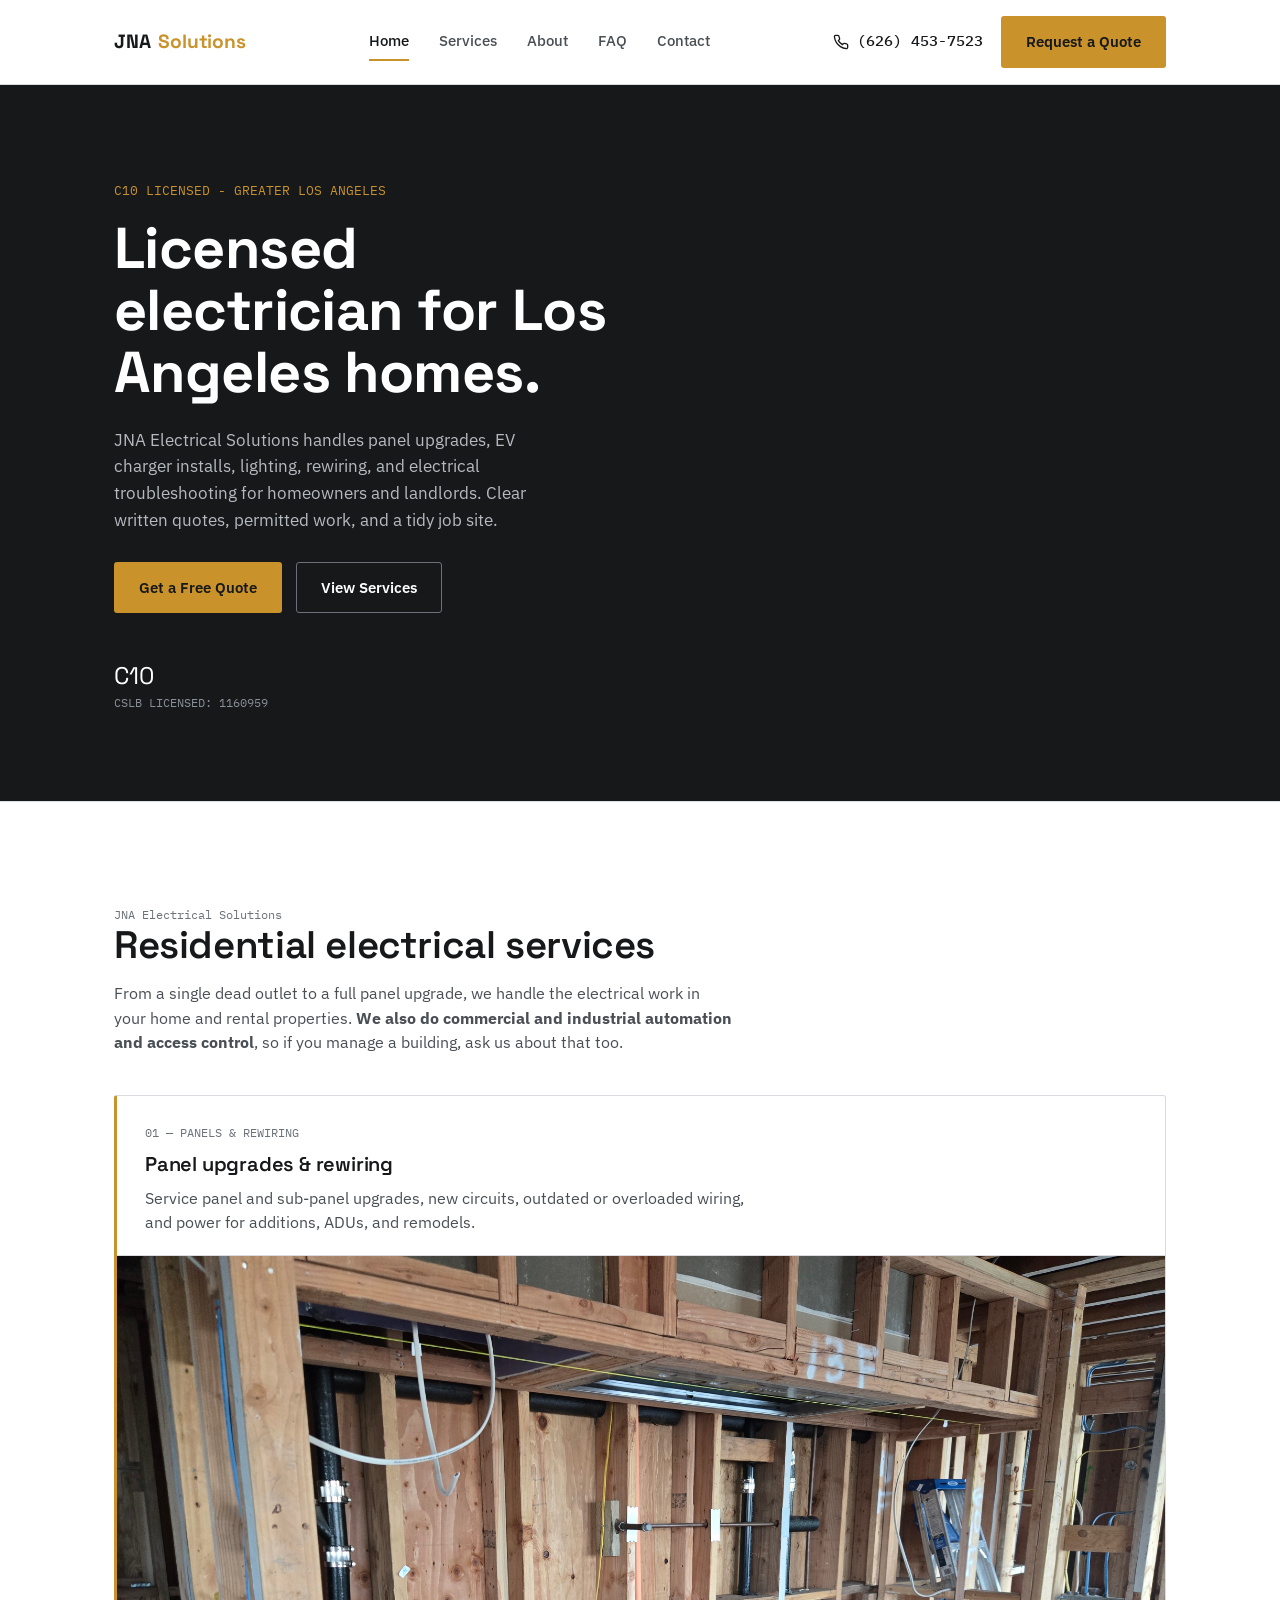
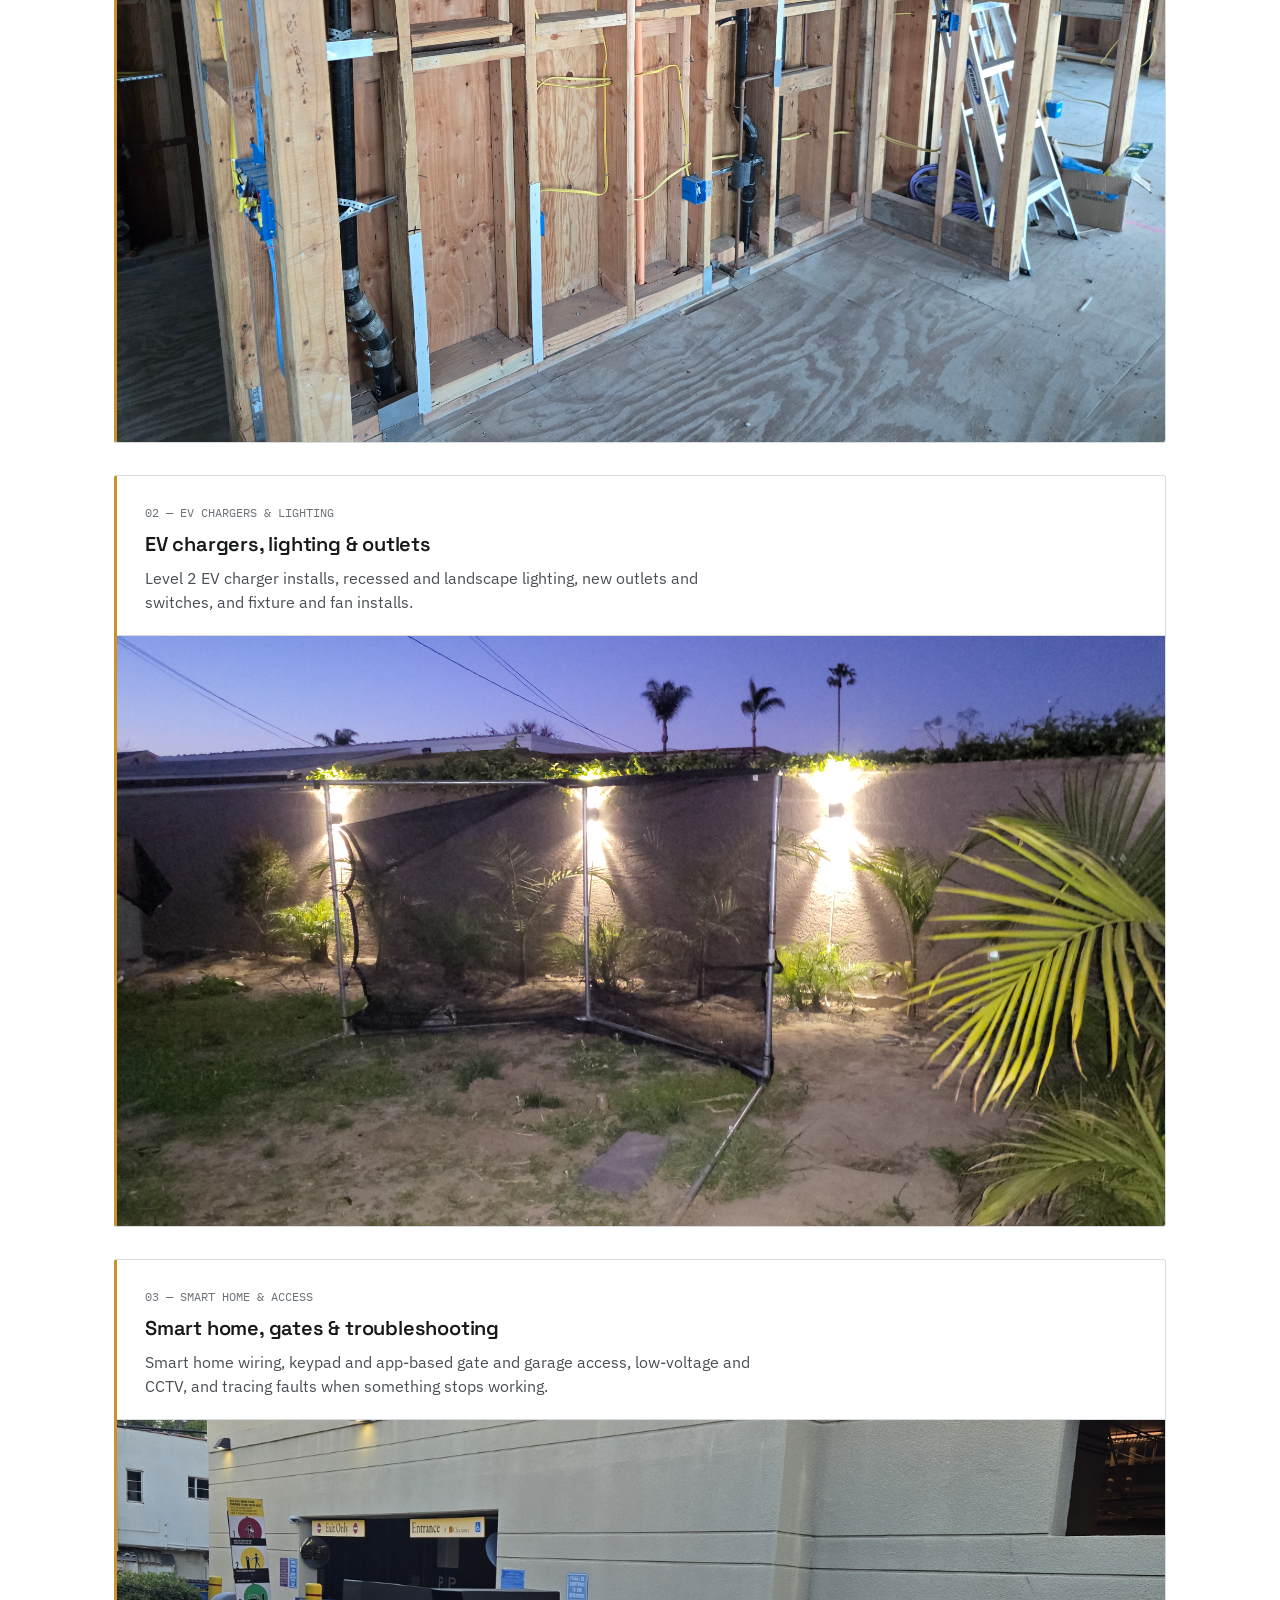
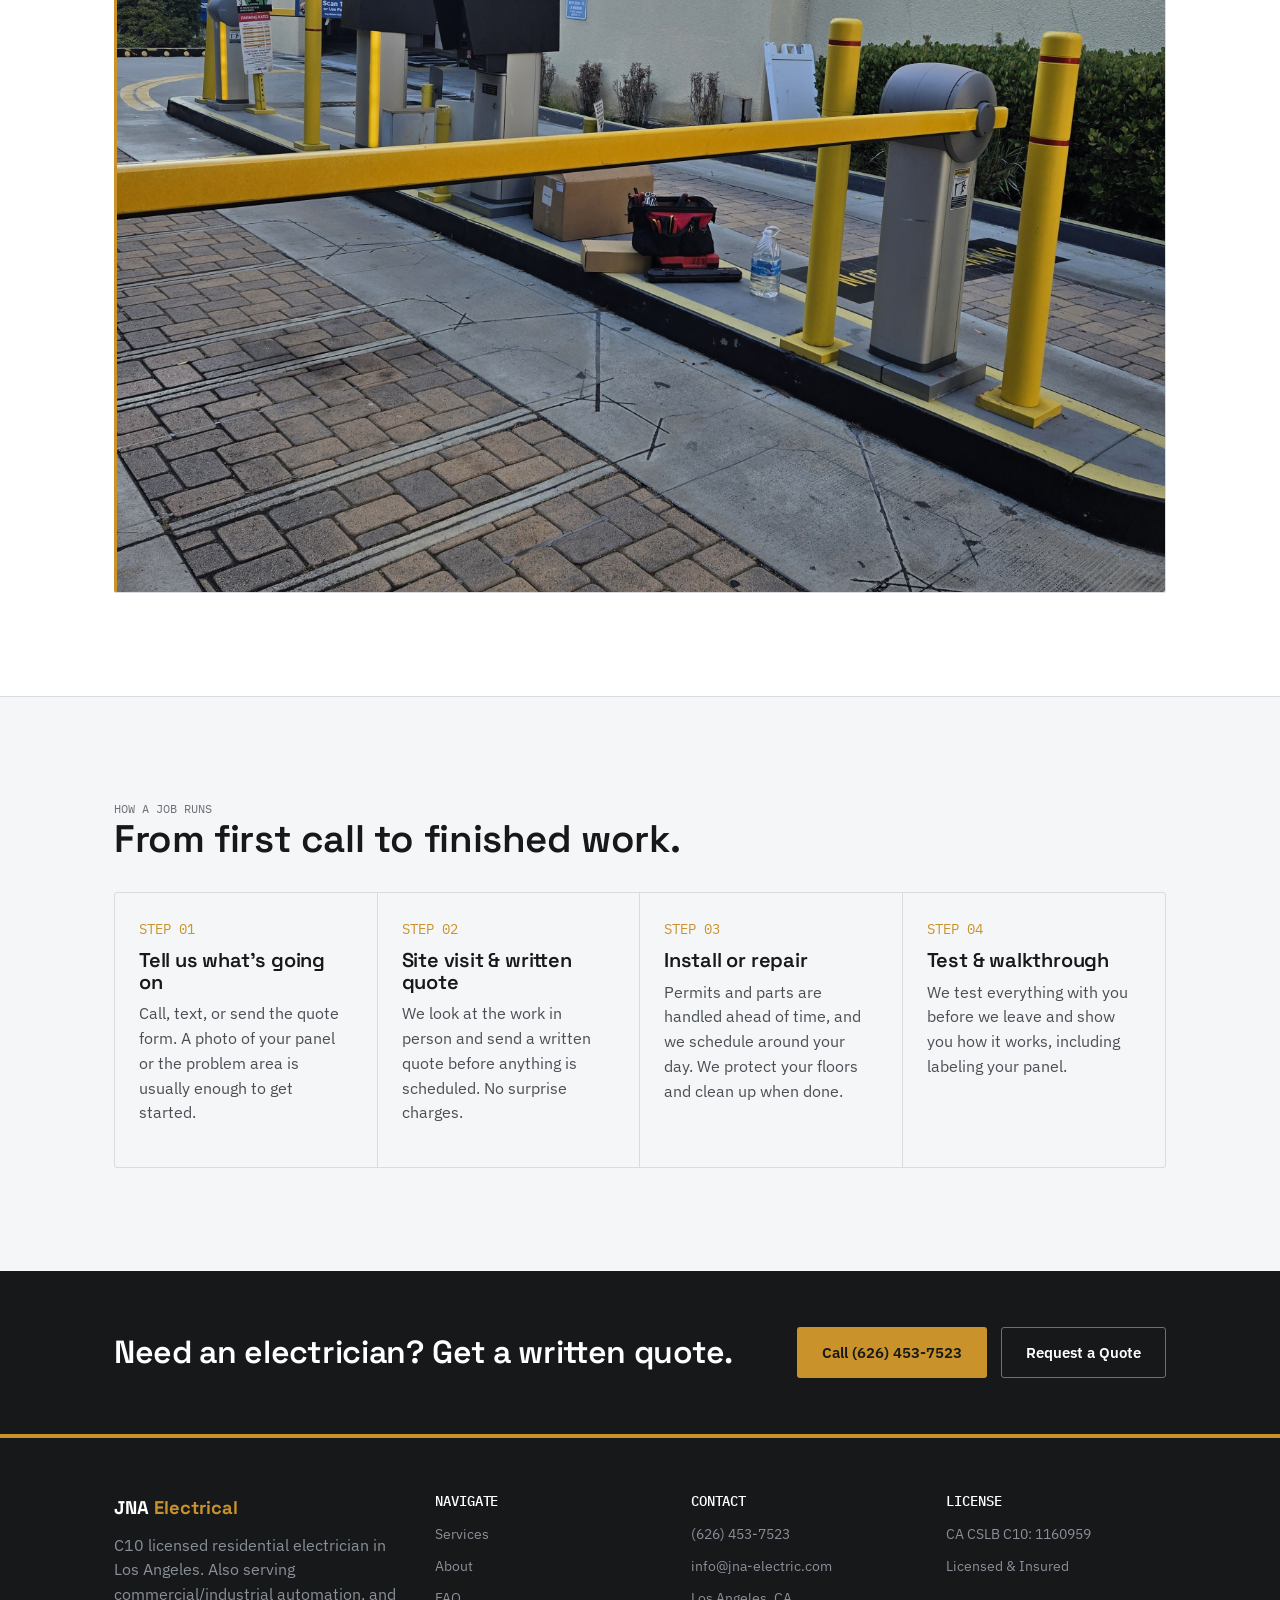
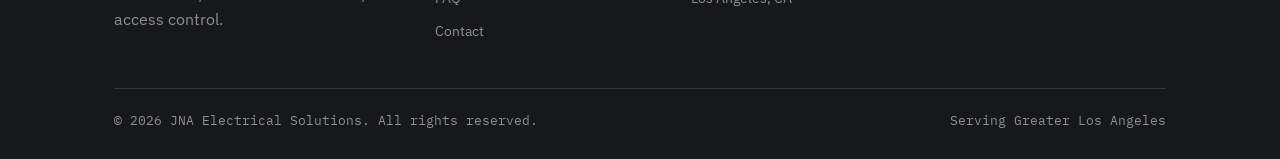
==== commit 89ecae67: "Integrate Google Analytics tracking in index.html Added Google Analytics tracking code for monitorin" ====
--- a/index.html
+++ b/index.html
@@ -1,6 +1,16 @@
 <!DOCTYPE html>
 <html lang="en">
 <head>
+  <!-- Google tag (gtag.js) -->
+<script async src="https://www.googletagmanager.com/gtag/js?id=AW-18493287200"></script>
+<script>
+  window.dataLayer = window.dataLayer || [];
+  function gtag(){dataLayer.push(arguments);}
+  gtag('js', new Date());
+
+  gtag('config', 'AW-18493287200');
+</script>
+
 <meta charset="UTF-8">
 <meta name="viewport" content="width=device-width, initial-scale=1.0">
 <title>JNA Electrical Solutions | Licensed Residential Electrician in Los Angeles</title>
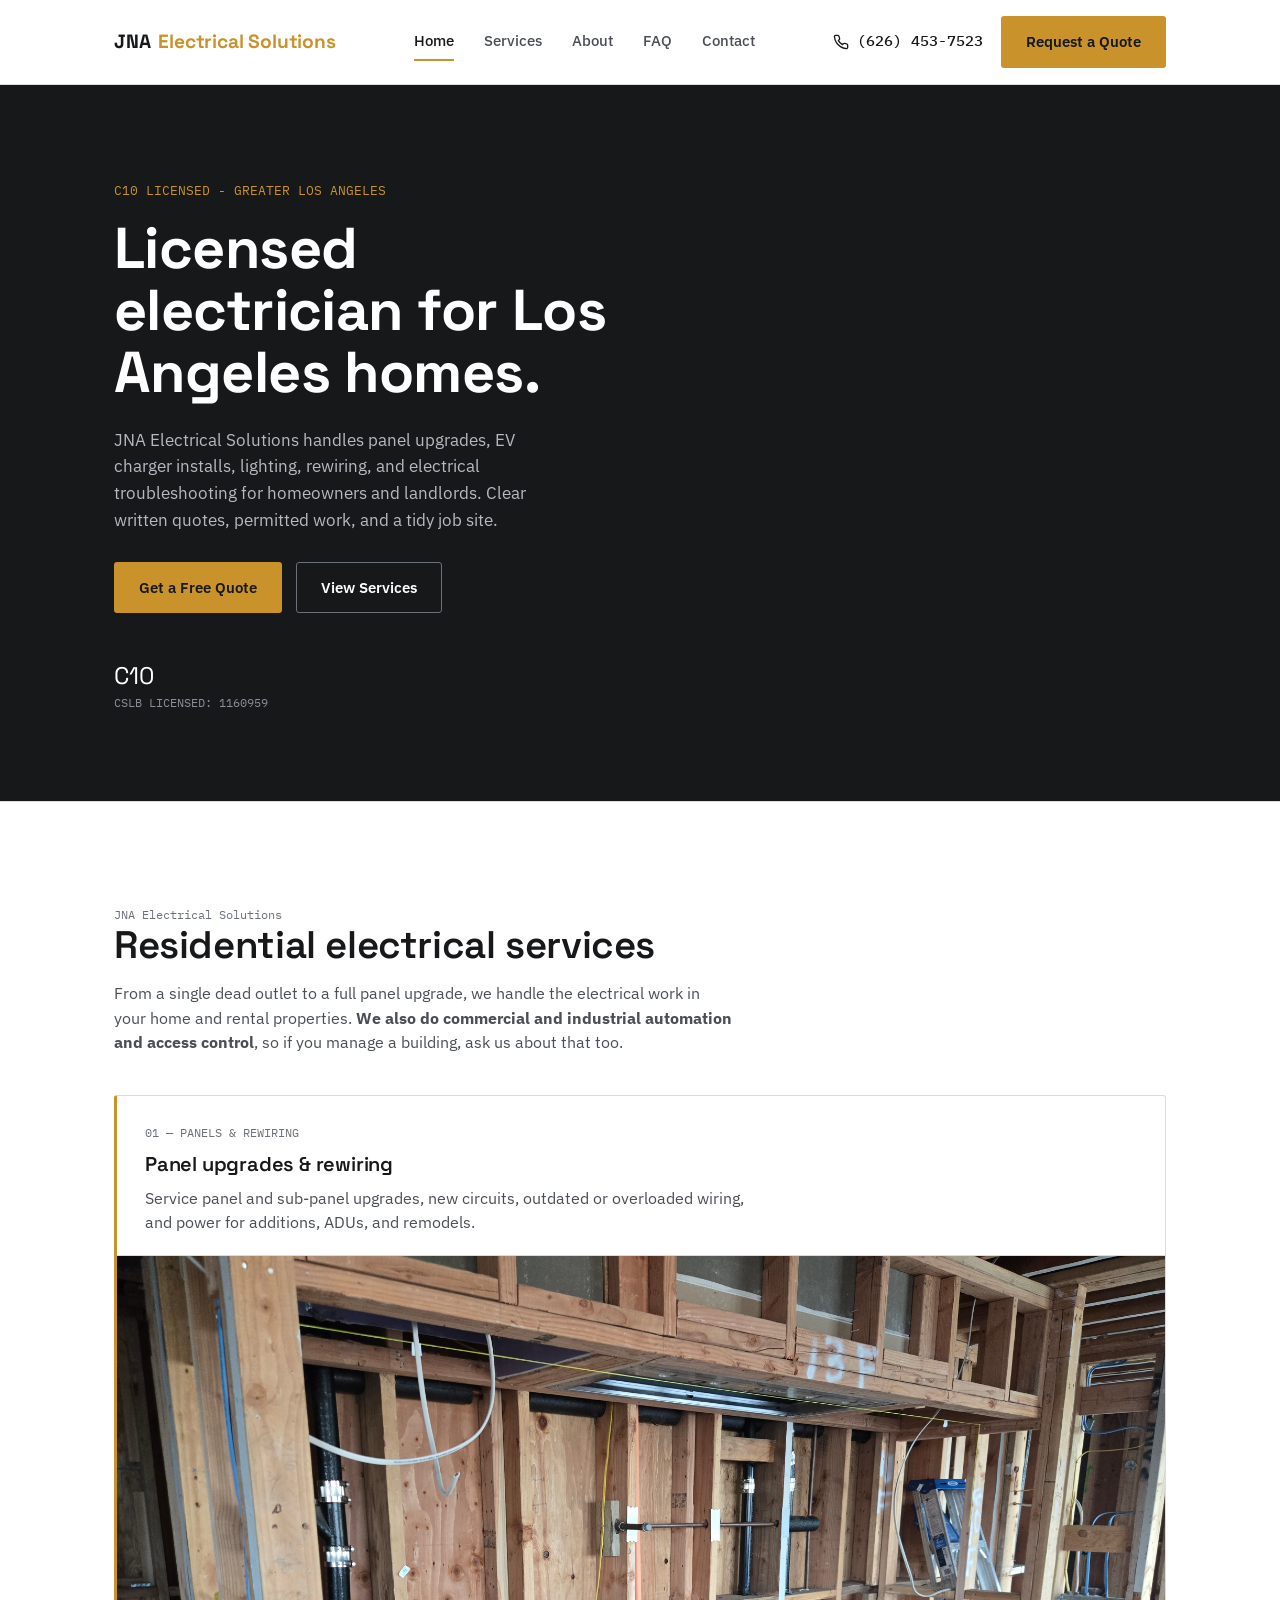
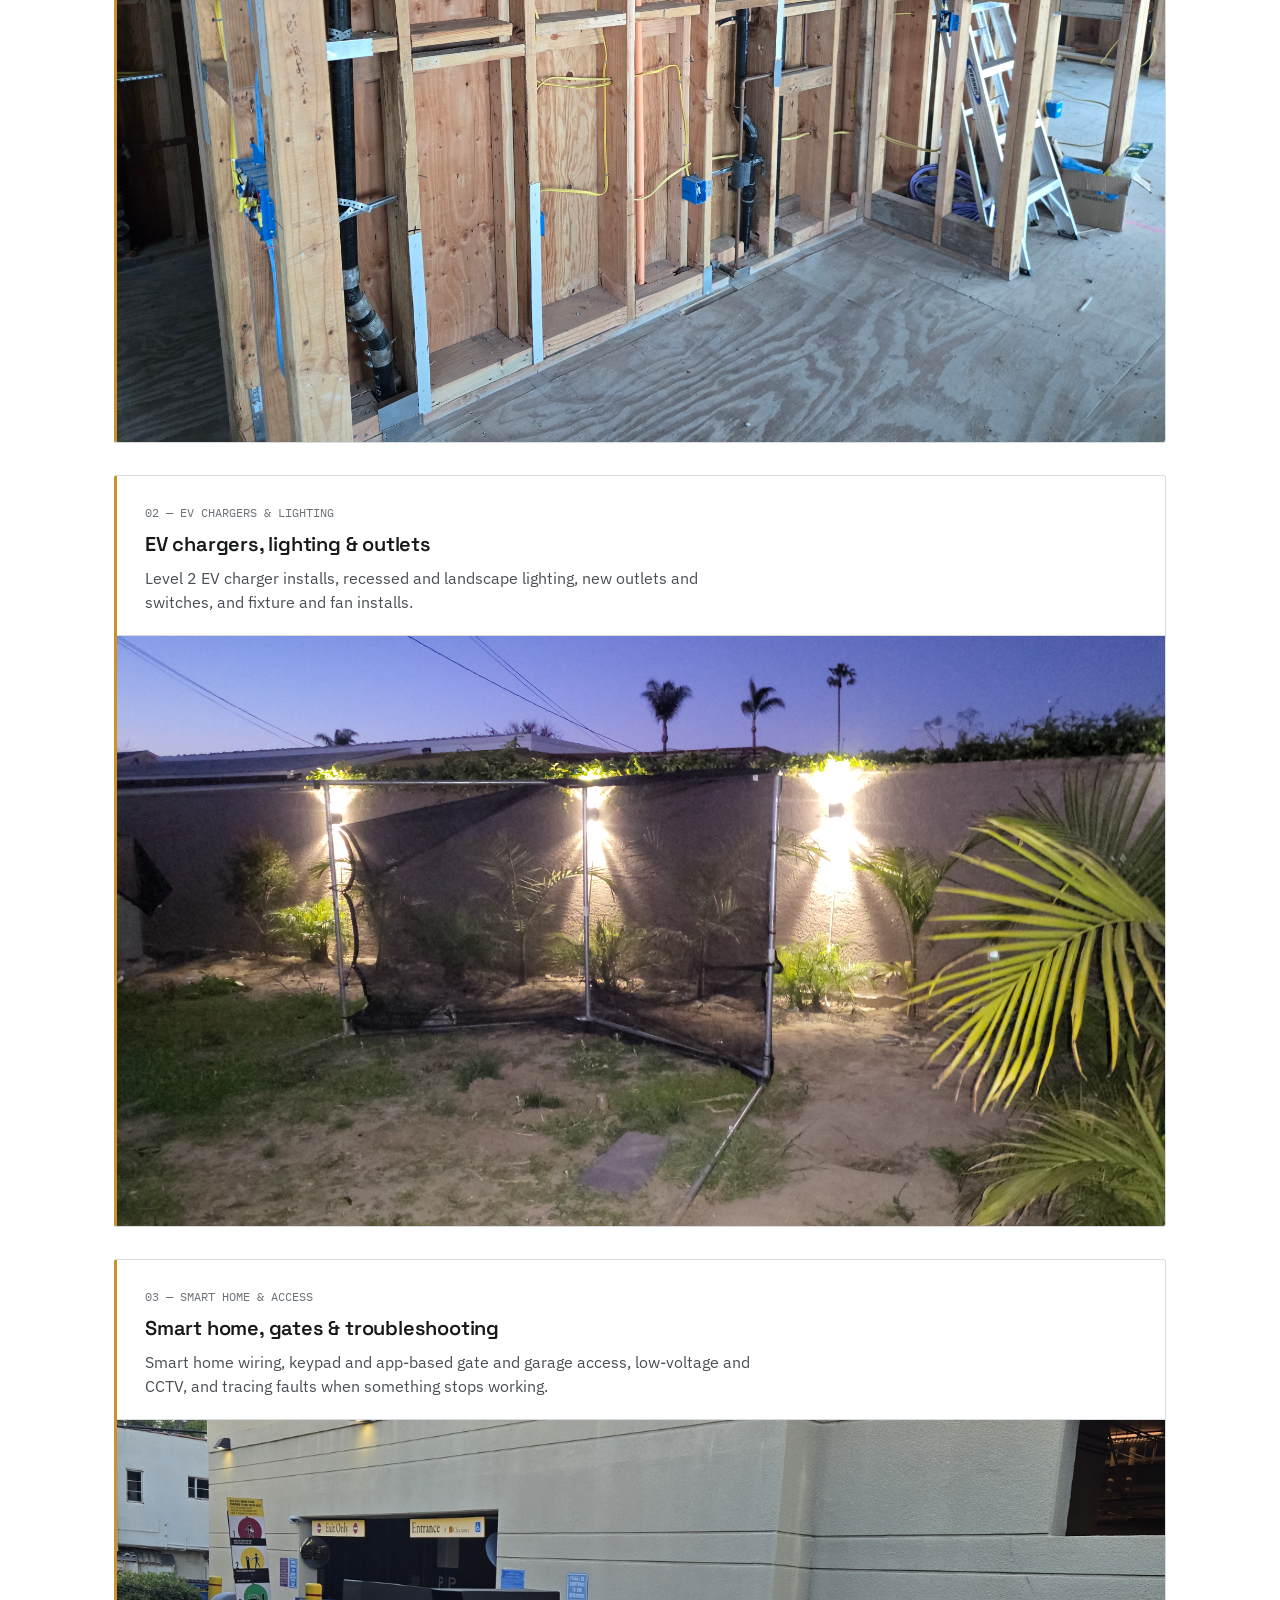
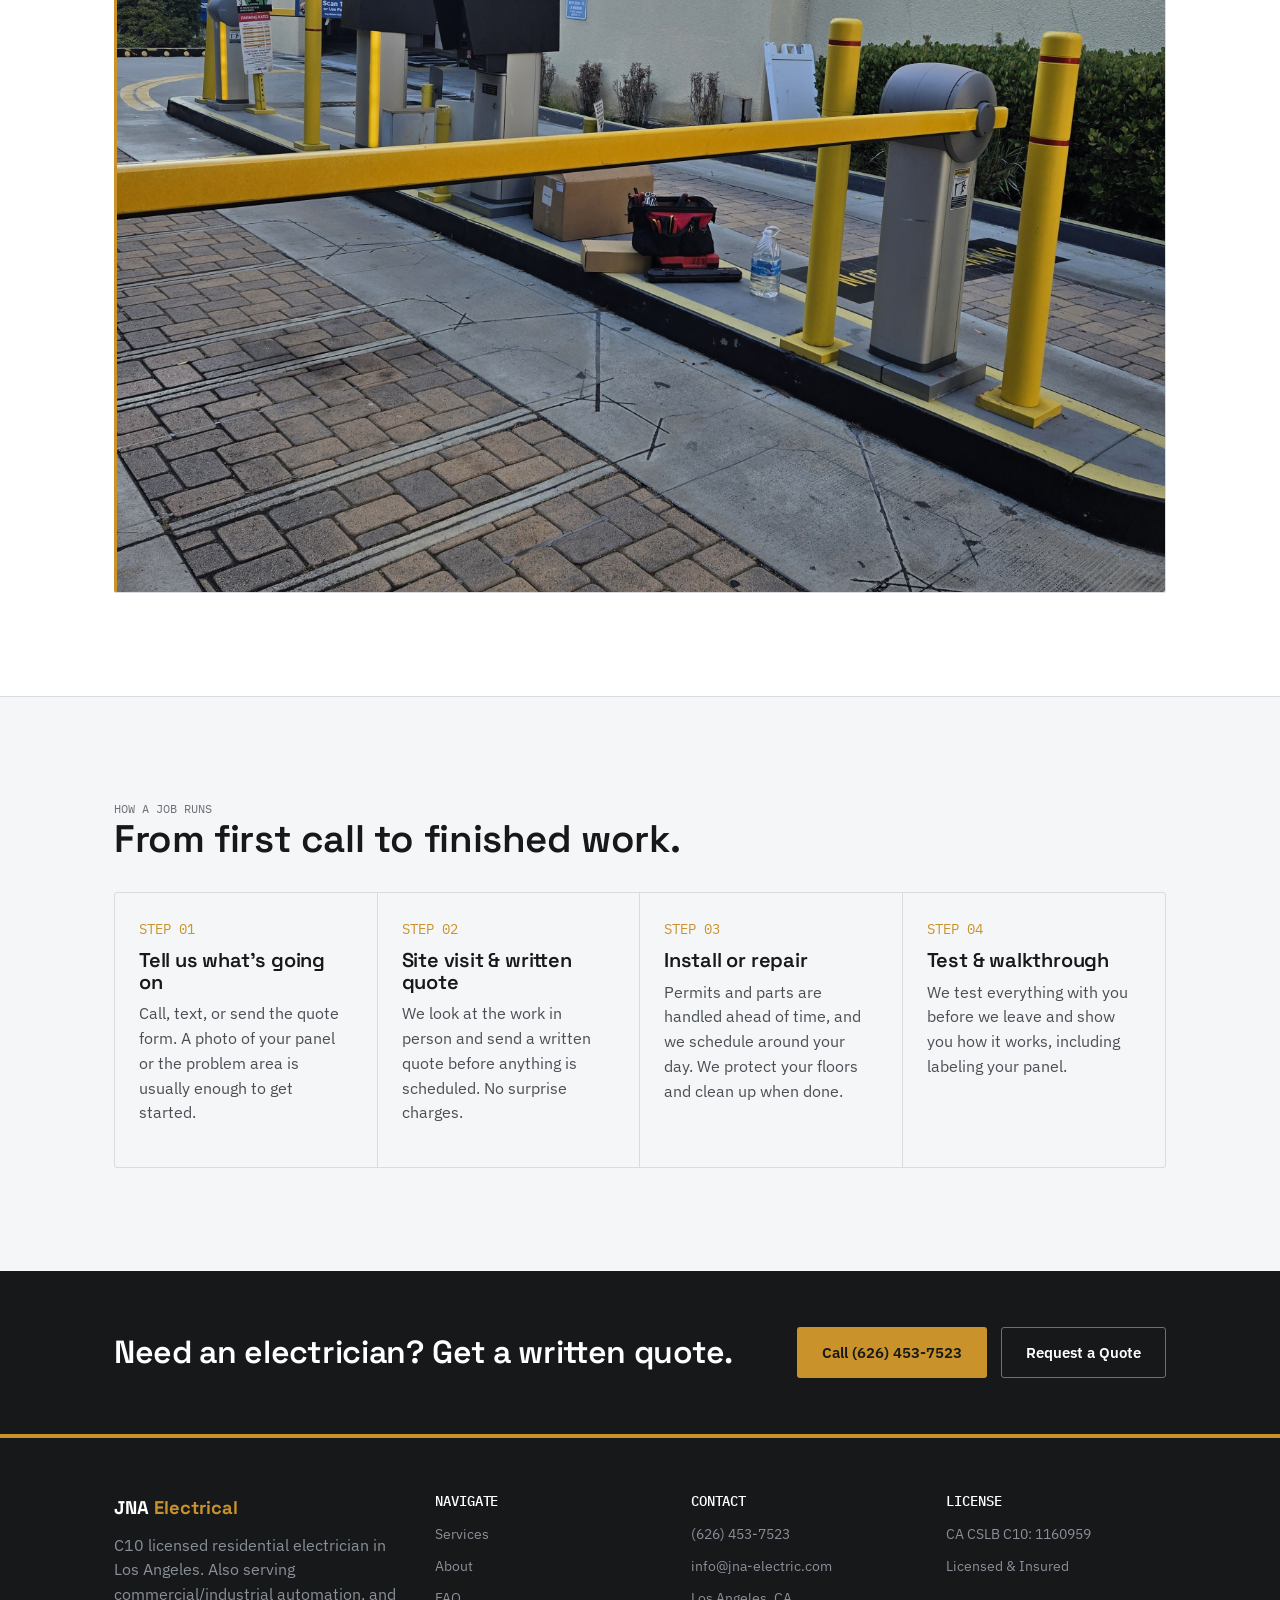
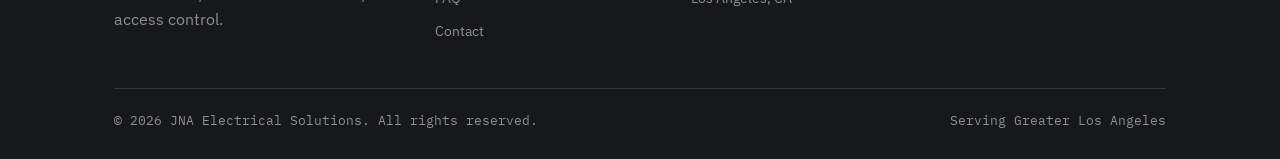
==== commit 01484e12: "Update logo text to 'JNA Electrical Solutions'" ====
--- a/index.html
+++ b/index.html
@@ -1,7 +1,9 @@
 <!DOCTYPE html>
 <html lang="en">
 <head>
-  <!-- Google tag (gtag.js) -->
+<meta charset="UTF-8">
+<meta name="viewport" content="width=device-width, initial-scale=1.0">
+    <!-- Google tag (gtag.js) -->
 <script async src="https://www.googletagmanager.com/gtag/js?id=AW-18493287200"></script>
 <script>
   window.dataLayer = window.dataLayer || [];
@@ -10,9 +12,13 @@
 
   gtag('config', 'AW-18493287200');
 </script>
-
-<meta charset="UTF-8">
-<meta name="viewport" content="width=device-width, initial-scale=1.0">
+<script>
+  gtag('config', 'AW-18493287200/JJa3CIvwsZAdEKDWpPJE', {
+    'phone_conversion_number': '6264537523'
+  });
+</script>
+
+
 <title>JNA Electrical Solutions | Licensed Residential Electrician in Los Angeles</title>
 <meta name="description" content="Licensed C10 electrician serving Echo Park, Silver Lake, Los Feliz and Greater Los Angeles. Panel upgrades, EV chargers, lighting, rewiring and troubleshooting. Request a free quote.">
 <link rel="canonical" href="https://jna-electric.com/">
@@ -37,7 +43,7 @@
 
 <header class="site-header">
   <div class="header-bar">
-    <a href="index.html" class="logo">JNA <span>Solutions</span></a>
+    <a href="index.html" class="logo">JNA <span>Electrical Solutions</span></a>
     <nav class="main-nav" aria-label="Primary">
       <a href="index.html" aria-current="page">Home</a>
       <a href="services.html">Services</a>
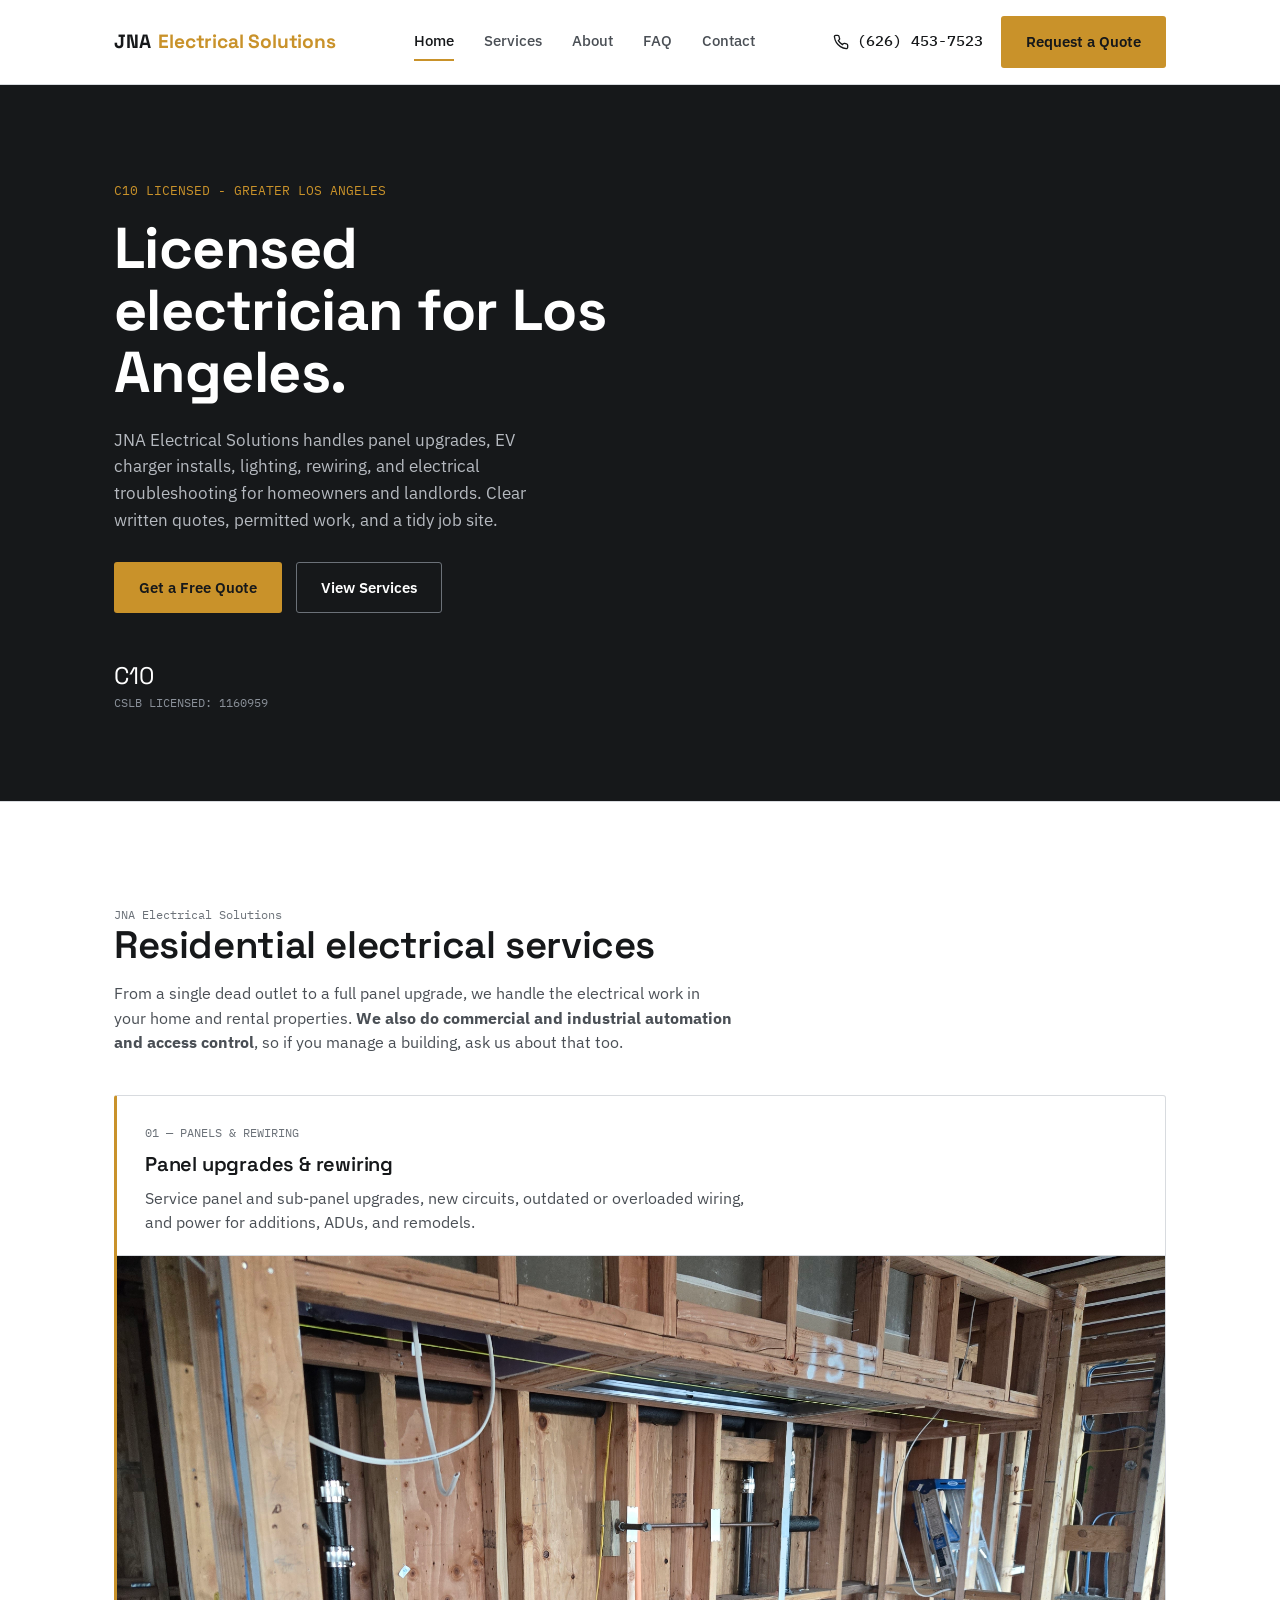
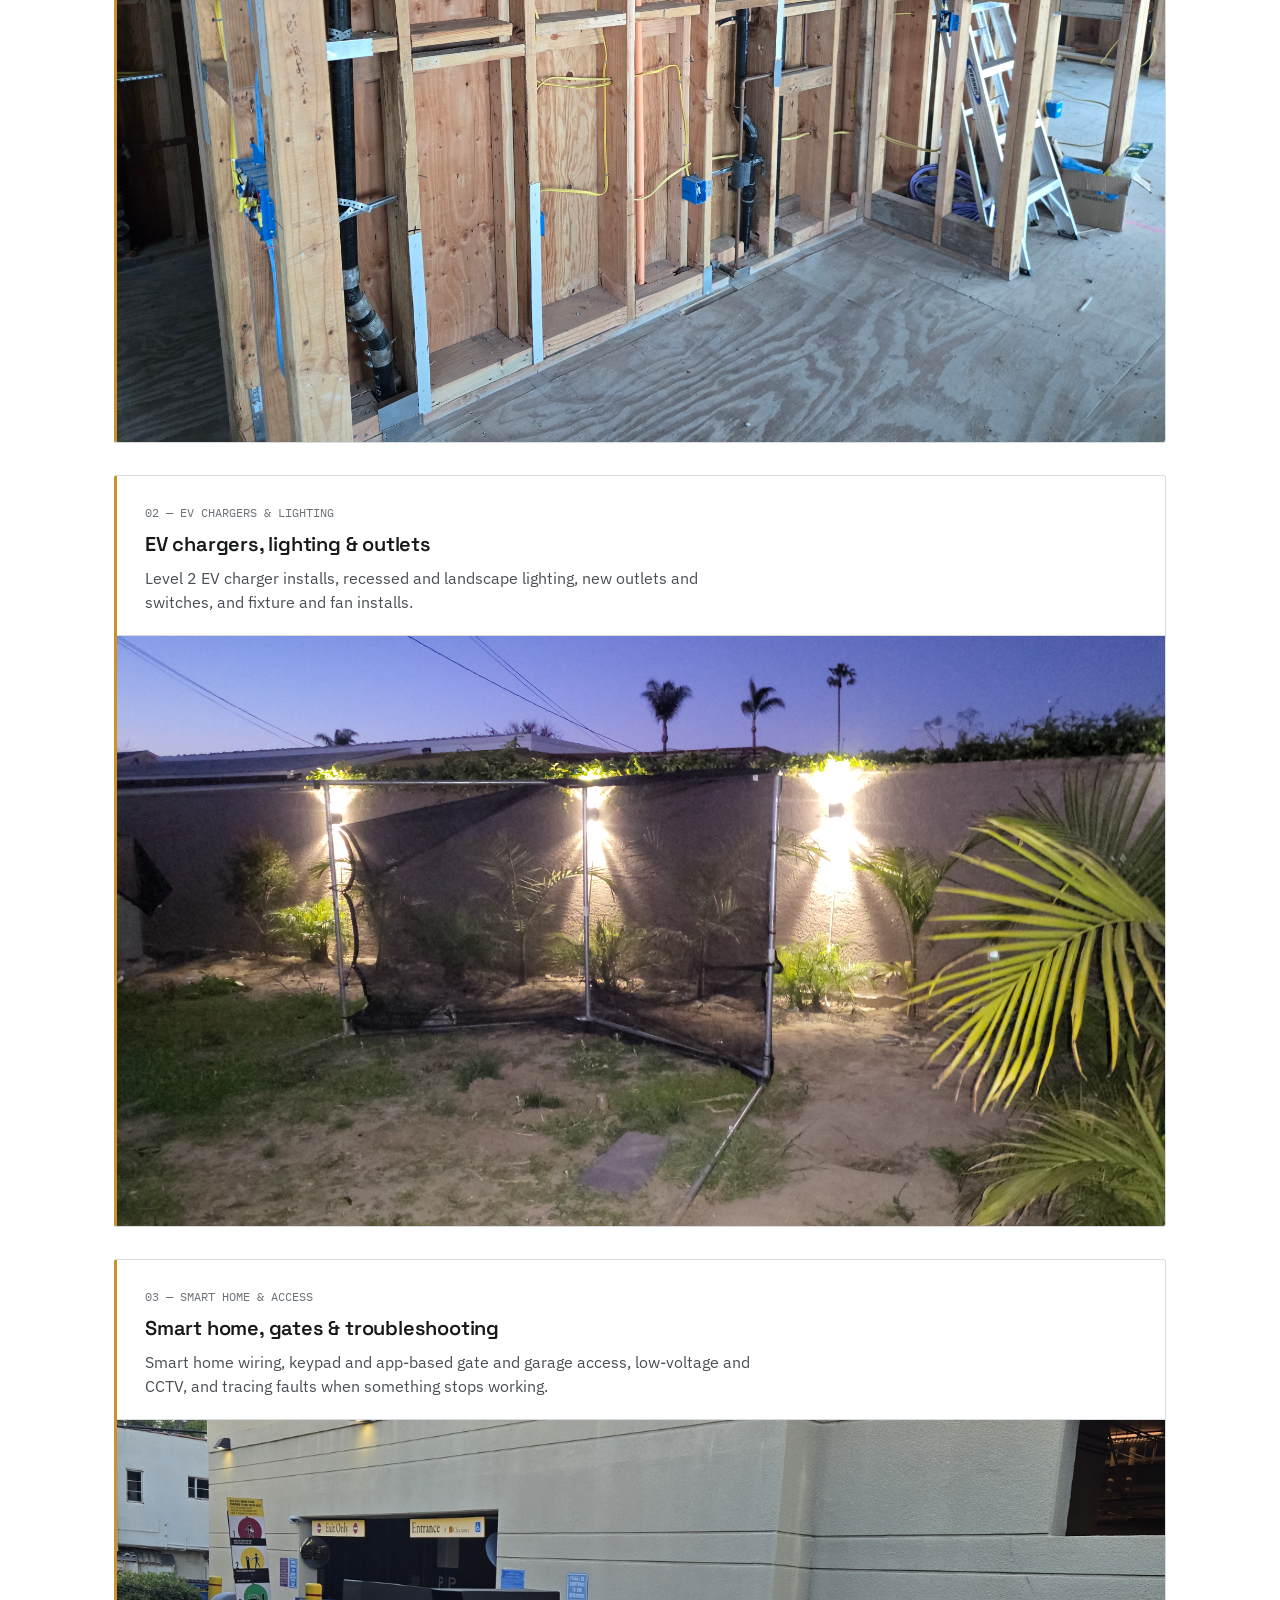
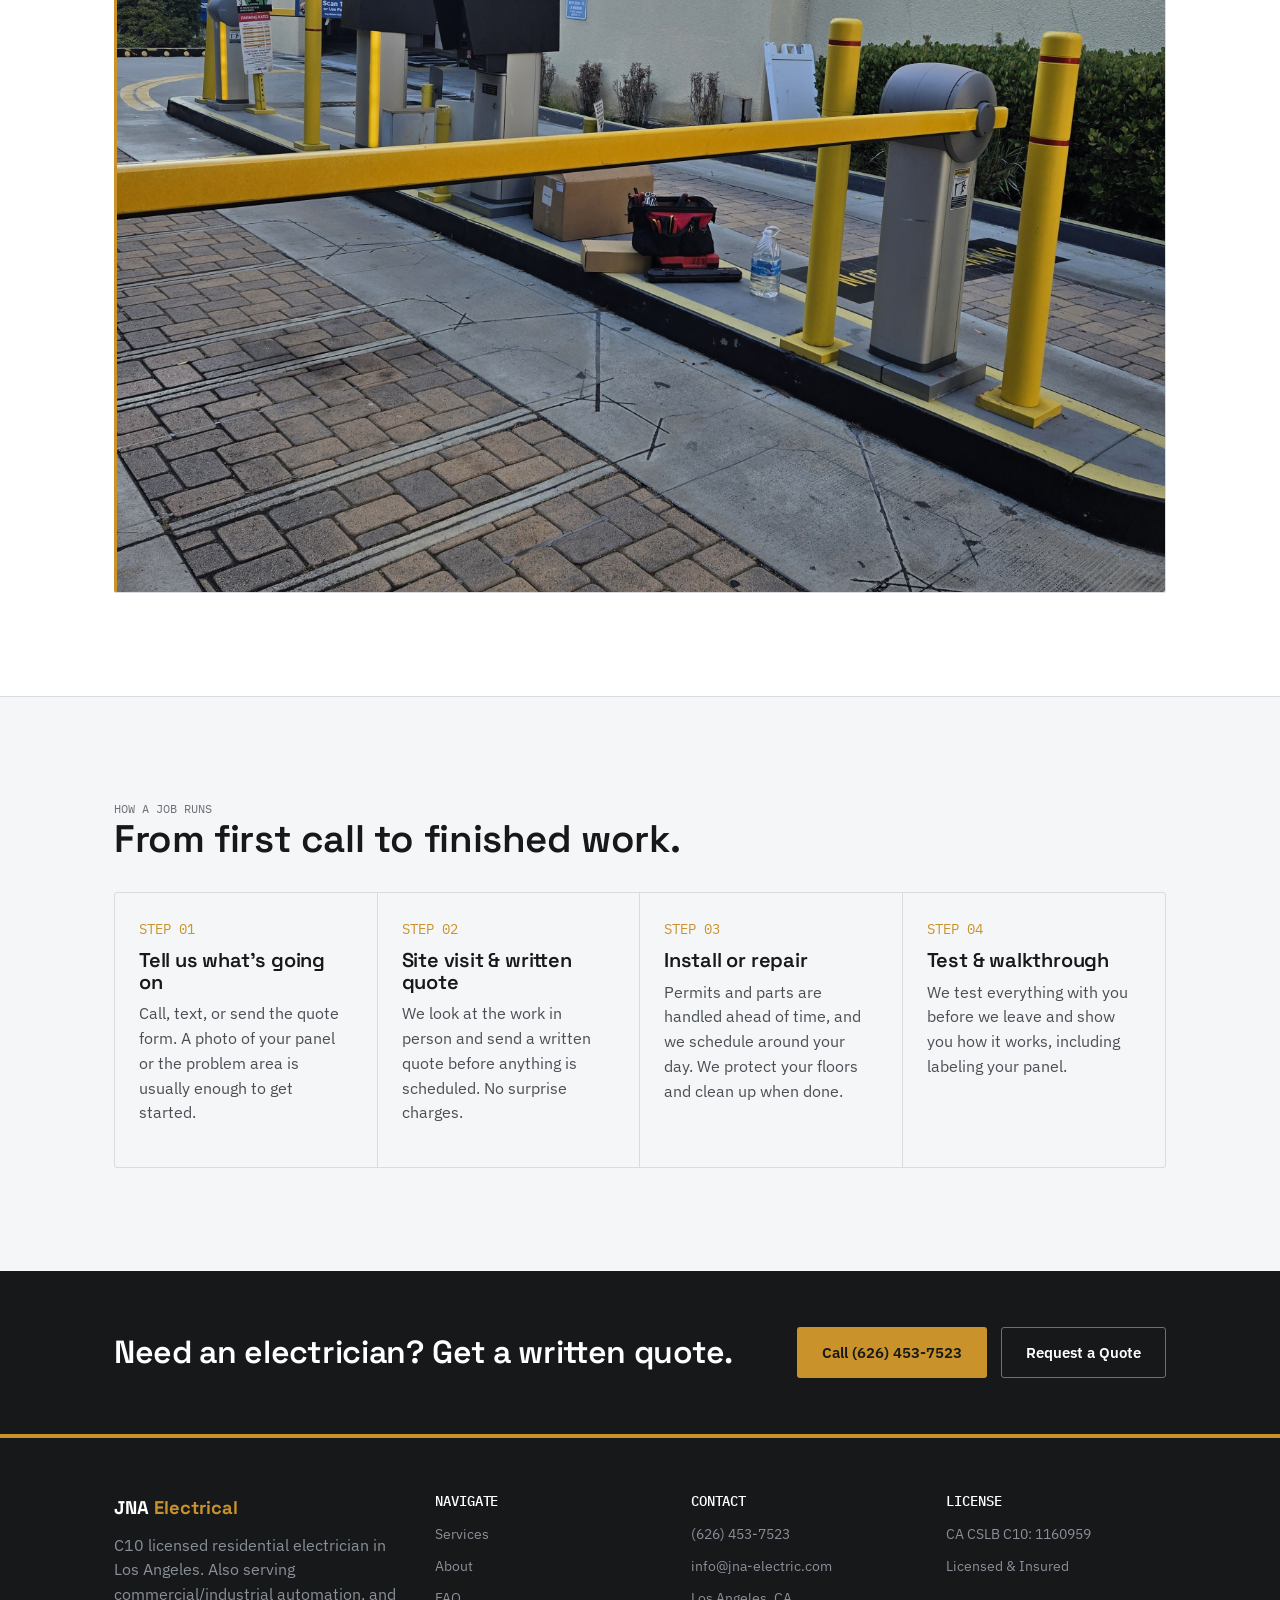
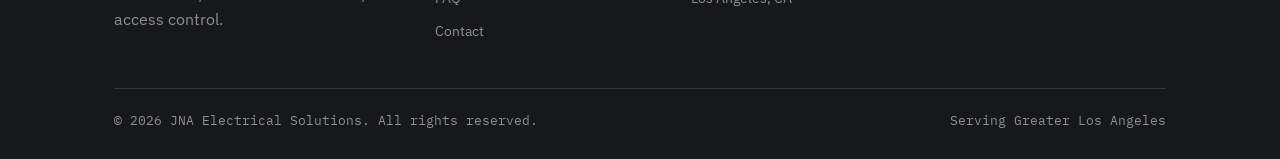
==== commit aa2bd1e6: "Update hero section heading in index.html" ====
--- a/index.html
+++ b/index.html
@@ -68,7 +68,7 @@
   <div class="container">
     <div>
       <div class="hero-eyebrow">C10 LICENSED - GREATER LOS ANGELES</div>
-      <h1>Licensed electrician for Los Angeles homes.</h1>
+      <h1>Licensed electrician for Los Angeles.</h1>
       <p class="lead">JNA Electrical Solutions handles panel upgrades, EV charger installs, lighting, rewiring, and electrical troubleshooting for homeowners and landlords. Clear written quotes, permitted work, and a tidy job site.</p>
       <div class="hero-actions">
         <a href="quote.html" class="btn btn-amber">Get a Free Quote</a>
